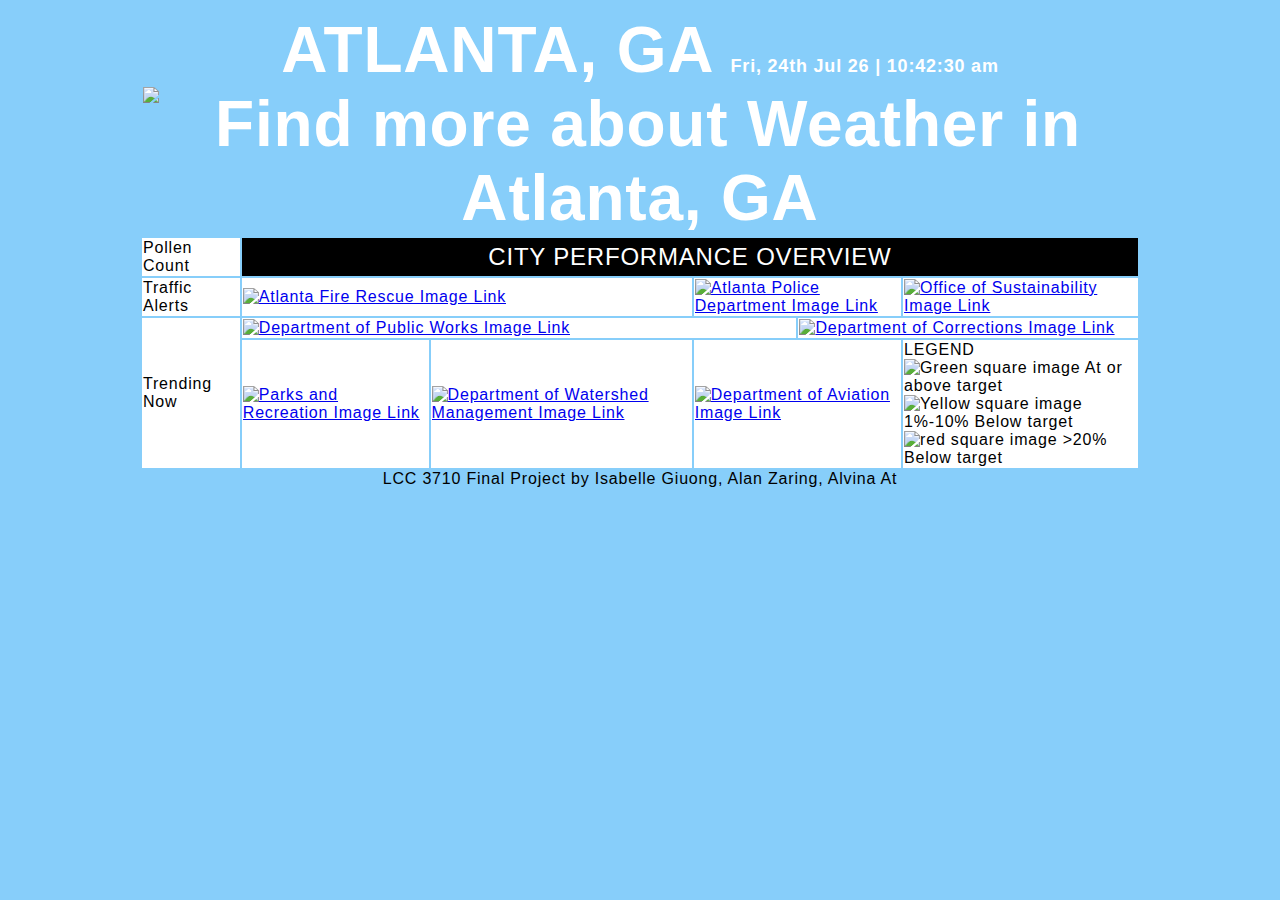
==== index.html @ 79911b80 "added footer" ====
<!DOCTYPE html>
<html>
<title>Atlanta Dashboard</title>
<head>
	<link href="indexStyle.css" rel = "stylesheet" type = "text/css" media = "screen">
	<meta author = "Isabelle Giuong">
	<meta name="description" content="Atlanta Dashboard by Team A Squared">
</head>

<body background>

<div class = "wrapper">
<table border = "0">
 <tr> <!-- row 0 -->
 	<th colspan = "8" class = "header">
		ATLANTA, GA
		<!-- Clock Part 1 - Put Anywhere Before Part 2 -->

		<script language="JavaScript">
		// Anytime Anywhere Web Page Clock Generator
		// Clock Script Generated at
		// http://www.rainbow.arch.scriptmania.com/tools/clock

		function timeSource(){
		   x=new Date(timeNow().getUTCFullYear(),timeNow().getUTCMonth(),timeNow().getUTCDate(),timeNow().getUTCHours(),timeNow().getUTCMinutes(),timeNow().getUTCSeconds());
		   x.setTime(x.getTime()+daylightSaving()-18000000);
		   return x;
		}
		function timeNow(){
		   return new Date();
		}
		function daylightSaving(){
		   return ((timeNow().getTime()>findDay(0,2,3,2).getTime())&&(timeNow().getTime()<findDay(0,10,3,1).getTime()))?3600000:0;
		}
		function findDay(d,m,h,p){
		   var week=(p<0)?7*(p+1):7*(p-1),nm=(p<0)?m+1:m,x=new Date(timeNow().getUTCFullYear(),nm,1,h,0,0),dOff=0;
		   if(p<0){
		      x.setTime(x.getTime()-86400000);
		   }
		   if(x.getDay()!=d){
		      dOff=(x.getDay()<d)?(d-x.getDay()):0-(x.getDay()-d);
		      if(p<0&&dOff>0){
		         week-=7;
		      }
		      if(p>0&&dOff<0){
		         week+=7;
		      }
		      x.setTime(x.getTime()+((dOff+week)*86400000));
		   }
		   return x;
		}
		function leadingZero(x){
		   return (x>9)?x:'0'+x;
		}
		function twelveHour(x){
		   if(x==0){
		      x=12;
		   }
		   return (x>12)?x-=12:x;
		}
		function dateEnding(x){
		   if(x==1||x==21||x==31){
		      return 'st';
		   }
		   if(x==2||x==22){
		      return 'nd';
		   }
		   if(x==3||x==23){
		      return 'rd';
		   }
		   return 'th';
		}
		function fixYear2(x){
		   x=(x<500)?x+1900:x;
		   return String(x).substring(2,4)
		}
		function displayTime(){
		   if(fr==0){
		      fr=1;
		      document.write('<font size=4 face=Arial><b><span id="tP">'+eval(outputTime)+'</span></b></font>');
		   }
		   document.getElementById('tP').innerHTML=eval(outputTime);
		   setTimeout('displayTime()',1000);
		}
		function amPMsymbol(x){
		   return (x>11)?'pm':'am';
		}
		var dayNames=new Array('Sun','Mon','Tue','Wed','Thu','Fri','Sat');
		var monthNames=new Array('Jan','Feb','Mar','Apr','May','Jun','Jul','Aug','Sep','Oct','Nov','Dec');
		var fr=0;
		var outputTime="dayNames[timeSource().getDay()]+','+' '+timeSource().getDate()+dateEnding(timeSource().getDate())+' '+monthNames[timeSource().getMonth()]+' '+fixYear2(timeSource().getYear())+' '+ '|' +' '+leadingZero(twelveHour(timeSource().getHours()))+':'+leadingZero(timeSource().getMinutes())+':'+leadingZero(timeSource().getSeconds())+' '+amPMsymbol(timeSource().getHours())";
		</script>

		<!-- Clock Part 1 - Ends Here  -->


		<!-- Clock Part 2 - This Starts/Displays Your Clock -->

		<script language="JavaScript">displayTime();</script>

		<!-- Clock Part 2 - Ends Here -->


		<!-- Weather widget!! -->
		<span><img src="http://weathersticker.wunderground.com/weathersticker/cgi-bin/banner/ban/wxBanner?bannertype=wu_clean2day_cond&airportcode=KPDK&ForcedCity=Atlanta&ForcedState=GA&zip=30332&language=EN" alt="Find more about Weather in Atlanta, GA" width="180" /></a></span>

		<!-- Weather widget end -->
	<!-- </div> -->
	</th>
	</tr>

	<tr> <!-- row 1  -->
		<td colspan="2">
			Pollen Count
		</td>
		<td colspan = "6" id = "title">
			City performance Overview
		</td>
	</tr> <!-- row 1  -->

	<tr> <!-- row 2  -->
		<td colspan = "2">
		<!-- <div id= "traffic">
			<h4> -->
				Traffic Alerts
			<!-- </h4>
		</div> -->
		</td>
		<td colspan = "3">
			<!-- <div id = "fire"> -->
			<a href="fire.html"><!-- comment --><img class="icon" src="images/landing page data/fire.svg" alt="Atlanta Fire Rescue Image Link" title="Atlanta Fire Rescue"/></a>
		</td>
		<td colspan = "2">
			<div id = "police"><a href="police.html"><!-- comment --><img class ="icon" src="images/landing page data/police.svg" alt="Atlanta Police Department Image Link" title="Atlanta Police Department"/></a></div>
		</td>
		<td colspan = "1">
			<a href="sustainability.html"><!-- comment --><img class="icon" src="images/landing page data/sustainability.svg" alt="Office of Sustainability Image Link" title="Office of Sustainability"/></a>
		</td>
	</tr> <!-- row 2  -->

	<tr> <!-- row 3  -->
		<td colspan = "2" rowspan = "2">
			Trending Now
		</td>

		<td colspan = "4">
			<a href="public works.html"><!-- comment --><img class="icon" src="images/landing page data/public works.svg" alt="Department of Public Works Image Link" title="Department of Public Works"/></a>
		</td>
		<td colspan = "2">
			<a href="corrections.html"><!-- comment --><img class="icon" src="images/landing page data/corrections.svg" alt="Department of Corrections Image Link" title="Department of Corrections"/></a>
		</td>
	</tr> <!-- row 3  -->

	<tr> <!-- row 4  -->
		<td colspan = "2">
			<a href="parksandrec.html"><!-- comment --><img class="icon" src="images/landing page data/parks and rec.svg" alt="Parks and Recreation Image Link" title="Parks and Recreation"/></a>
		</td>
		<td >
			<a href="watershed.html"><!-- comment --><img class="icon" src="images/landing page data/watershed.svg" alt="Department of Watershed Management Image Link" title="Department of Watershed Management"/></a>
		</td>
		<td colspan = "2">
			<a href="aviation.html"><!-- comment --><img class="icon" src="images/landing page data/aviation.svg" alt="Department of Aviation Image Link" title="Department of Aviation"/></a>
		</td>
		<td>LEGEND
					<div>
				<img class ="legendColor" src="images/legend/green.svg" alt="Green square image" title="Green Square"/> At or above target
				</div>

				<div><img class ="legendColor" src="images/legend/yellow.svg" alt="Yellow square image" title="Yellow Square"/> 1%-10% Below target</div>
				<div><img class ="legendColor" src="images/legend/red.svg" alt="red square image" title="red Square"/> >20% Below target
				</div>
		</td>
	</tr> <!-- row 4  -->
<!-- 	<tr>
		<td colspan = "8" id = "footer">
			Isabelle Giuong, Alan Zaring, Alvina At
		</td>
	</tr> -->
</table>
<div id = "footer">
	LCC 3710 Final Project by Isabelle Giuong, Alan Zaring, Alvina At
</div>
</div><!--  close wrapper -->
</body>
</html>
---- indexStyle.css ----
.header{
	font-size: 4em;
	text-align: center;
	color: white;
}

h4{
	margin-bottom: 0px; 
	margin-top: 0px;
	text-align: center;
}

td{
	background-color: white;
}
#footer{
	text-align: center;
}
body, html{
	margin:0;
	padding:0;
	font-family: Arial, Verdana, sans-serif;
	background-color: LightSkyBlue;
	letter-spacing: 0.05em;
	}
.wrapper{
	margin: 10px auto;
	width: 1000px;
}

#title {
	background-color: black;
	text-transform: uppercase;
	font-size: 1.5em;
	color: white;
	text-align: center;
	}

 .legendColor{
	width:15px;
	}
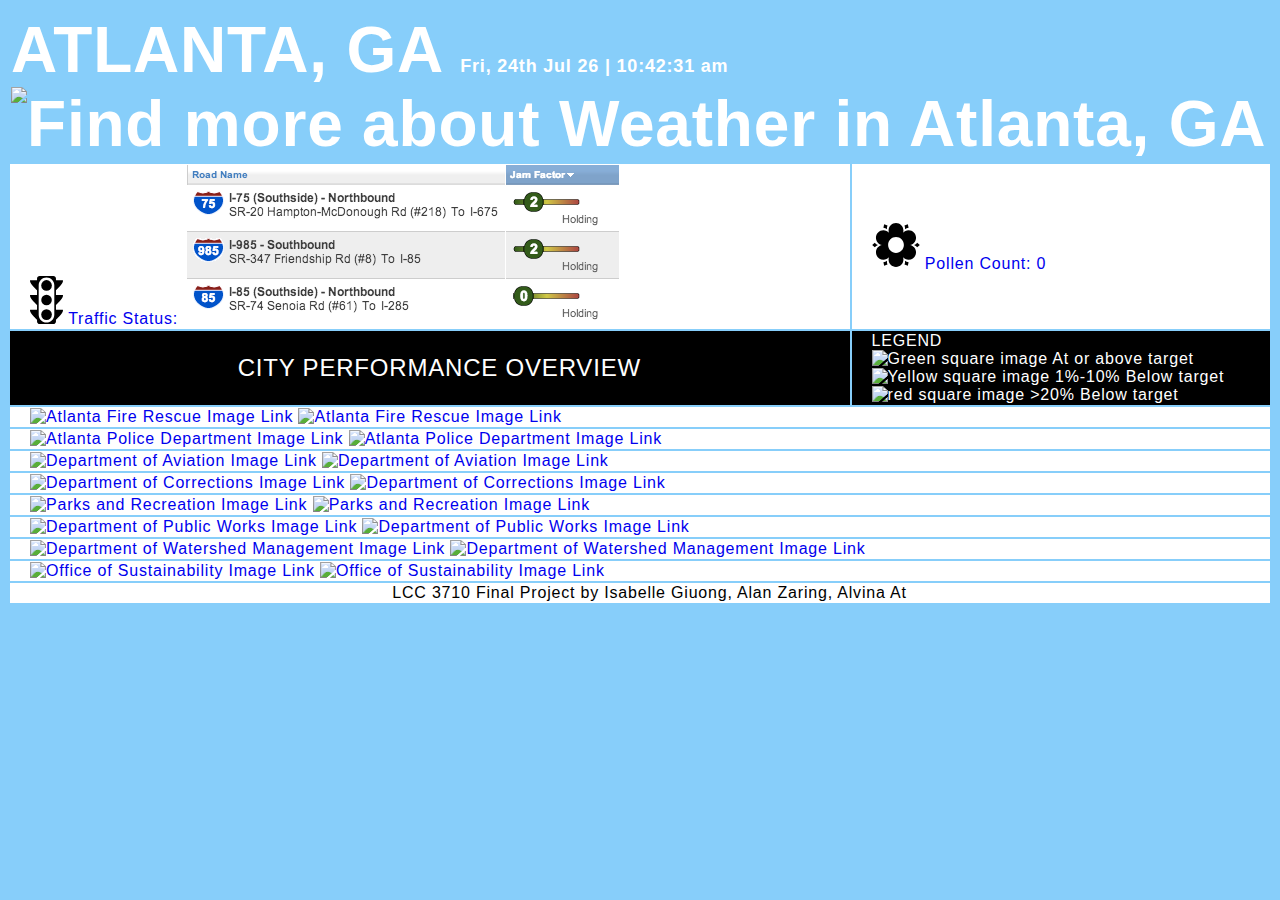
==== commit cbe76a62: "redid the layout on landing page to what we discussed in class" ====
--- a/index.html
+++ b/index.html
@@ -12,7 +12,7 @@
 <div class = "wrapper">
 <table border = "0">
  <tr> <!-- row 0 -->
- 	<th colspan = "8" class = "header">
+ 	<th colspan = "3" class = "header">
 		ATLANTA, GA
 		<!-- Clock Part 1 - Put Anywhere Before Part 2 -->
 
@@ -110,58 +110,24 @@
 	</tr>
 
 	<tr> <!-- row 1  -->
-		<td colspan="2">
-			Pollen Count
+		<td colspan = "1">
+			<img class = "logo" src="images/icons/traffic.svg" alt="Traffic Logo" title="Traffic Logo">
+			<a href= "http://shar.es/Deey8">Traffic Status:</a>
+			<img src="images/traffic.png" alt="Traffic image" title="List of Traffic Statuses">
+
 		</td>
-		<td colspan = "6" id = "title">
-			City performance Overview
+		<td colspan="1">
+			<div><img class ="logo" src="images/icons/pollen.svg" alt="Pollen Logo" title="Pollen Logo">
+			<a href="http://www.atlantaallergy.com/pollencount.aspx">Pollen Count: 0</a>
+			</div>
 		</td>
 	</tr> <!-- row 1  -->
 
 	<tr> <!-- row 2  -->
-		<td colspan = "2">
-		<!-- <div id= "traffic">
-			<h4> -->
-				Traffic Alerts
-			<!-- </h4>
-		</div> -->
+		<td colspan = "1" id = "title" class ="invert">
+			City performance Overview
 		</td>
-		<td colspan = "3">
-			<!-- <div id = "fire"> -->
-			<a href="fire.html"><!-- comment --><img class="icon" src="images/landing page data/fire.svg" alt="Atlanta Fire Rescue Image Link" title="Atlanta Fire Rescue"/></a>
-		</td>
-		<td colspan = "2">
-			<div id = "police"><a href="police.html"><!-- comment --><img class ="icon" src="images/landing page data/police.svg" alt="Atlanta Police Department Image Link" title="Atlanta Police Department"/></a></div>
-		</td>
-		<td colspan = "1">
-			<a href="sustainability.html"><!-- comment --><img class="icon" src="images/landing page data/sustainability.svg" alt="Office of Sustainability Image Link" title="Office of Sustainability"/></a>
-		</td>
-	</tr> <!-- row 2  -->
-
-	<tr> <!-- row 3  -->
-		<td colspan = "2" rowspan = "2">
-			Trending Now
-		</td>
-
-		<td colspan = "4">
-			<a href="public works.html"><!-- comment --><img class="icon" src="images/landing page data/public works.svg" alt="Department of Public Works Image Link" title="Department of Public Works"/></a>
-		</td>
-		<td colspan = "2">
-			<a href="corrections.html"><!-- comment --><img class="icon" src="images/landing page data/corrections.svg" alt="Department of Corrections Image Link" title="Department of Corrections"/></a>
-		</td>
-	</tr> <!-- row 3  -->
-
-	<tr> <!-- row 4  -->
-		<td colspan = "2">
-			<a href="parksandrec.html"><!-- comment --><img class="icon" src="images/landing page data/parks and rec.svg" alt="Parks and Recreation Image Link" title="Parks and Recreation"/></a>
-		</td>
-		<td >
-			<a href="watershed.html"><!-- comment --><img class="icon" src="images/landing page data/watershed.svg" alt="Department of Watershed Management Image Link" title="Department of Watershed Management"/></a>
-		</td>
-		<td colspan = "2">
-			<a href="aviation.html"><!-- comment --><img class="icon" src="images/landing page data/aviation.svg" alt="Department of Aviation Image Link" title="Department of Aviation"/></a>
-		</td>
-		<td>LEGEND
+		<td colspan = "1" class ="invert">LEGEND
 					<div>
 				<img class ="legendColor" src="images/legend/green.svg" alt="Green square image" title="Green Square"/> At or above target
 				</div>
@@ -170,16 +136,62 @@
 				<div><img class ="legendColor" src="images/legend/red.svg" alt="red square image" title="red Square"/> >20% Below target
 				</div>
 		</td>
-	</tr> <!-- row 4  -->
-<!-- 	<tr>
-		<td colspan = "8" id = "footer">
-			Isabelle Giuong, Alan Zaring, Alvina At
+	</tr>
+	<tr>
+		<td colspan = "2">
+			<a href="fire.html"><!-- comment --><img class="icon" src="images/icons/fire.svg" alt="Atlanta Fire Rescue Image Link" title="Atlanta Fire Rescue"/></a>
+			<!-- <div id = "fire"> -->
+			<a href="fire.html"><!-- comment --><img class="icon" src="images/landing page data/fire.svg" alt="Atlanta Fire Rescue Image Link" title="Atlanta Fire Rescue"/></a>
 		</td>
-	</tr> -->
+	</tr>
+	<tr>
+		<td colspan = "2">
+			<a href="police.html"><!-- comment --><img class ="icon" src="images/icons/police.svg" alt="Atlanta Police Department Image Link" title="Atlanta Police Department"/></a>
+			<a href="police.html"><!-- comment --><img class ="icon" src="images/landing page data/police.svg" alt="Atlanta Police Department Image Link" title="Atlanta Police Department"/></a>
+		</td>
+	</tr>
+	<tr>	
+		<td colspan = "2">
+			<a href="aviation.html"><!-- comment --><img class="icon" src="images/icons/aviation.svg" alt="Department of Aviation Image Link" title="Department of Aviation"/></a>
+			<a href="aviation.html"><!-- comment --><img class="icon" src="images/landing page data/aviation.svg" alt="Department of Aviation Image Link" title="Department of Aviation"/></a>
+		</td>
+	</tr>
+ <!-- row 2  -->
+	<tr>	<td colspan = "2">
+		<a href="corrections.html"><!-- comment --><img class="icon" src="images/icons/corrections.svg" alt="Department of Corrections Image Link" title="Department of Corrections"/></a>
+			<a href="corrections.html"><!-- comment --><img class="icon" src="images/landing page data/corrections.svg" alt="Department of Corrections Image Link" title="Department of Corrections"/></a>
+		</td>
+	</tr>
+	<tr>
+		<td colspan = "2">
+		<a href="parksandrec.html"><!-- comment --><img class="icon" src="images/icons/parks and rec.svg" alt="Parks and Recreation Image Link" title="Parks and Recreation"/></a>
+			<a href="parksandrec.html"><!-- comment --><img class="icon" src="images/landing page data/parks and rec.svg" alt="Parks and Recreation Image Link" title="Parks and Recreation"/></a>
+		</td>
+	</tr>
+	<tr>
+		<td colspan = "2">
+			<a href="public works.html"><!-- comment --><img class="icon" src="images/icons/public works.svg" alt="Department of Public Works Image Link" title="Department of Public Works"/></a>
+			<a href="public works.html"><!-- comment --><img class="icon" src="images/landing page data/public works.svg" alt="Department of Public Works Image Link" title="Department of Public Works"/></a>
+		</td>
+	</tr>
+	<tr>		<td colspan = "2">
+		<a href="watershed"><!-- comment --><img class="icon" src="images/icons/watershed.svg" alt="Department of Watershed Management Image Link" title="Department of Watershed Management"/></a>
+			<a href="watershed.html"><!-- comment --><img class="icon" src="images/landing page data/watershed.svg" alt="Department of Watershed Management Image Link" title="Department of Watershed Management"/></a>
+		</td>
+	</tr>
+		<tr>
+		<td colspan = "2">
+			<a href="sustainability.html"><!-- comment --><img class="icon" src="images/icons/sustainability.svg" alt="Office of Sustainability Image Link" title="Office of Sustainability"/></a>
+			<a href="sustainability.html"><!-- comment --><img class="icon" src="images/landing page data/sustainability.svg" alt="Office of Sustainability Image Link" title="Office of Sustainability"/></a>
+		</td>
+	</tr>
+	<tr><td colspan ="2">
+		<div id = "footer">
+	LCC 3710 Final Project by Isabelle Giuong, Alan Zaring, Alvina At
+		</div>
+	</td></tr>
+
 </table>
-<div id = "footer">
-	LCC 3710 Final Project by Isabelle Giuong, Alan Zaring, Alvina At
-</div>
 </div><!--  close wrapper -->
 </body>
 </html>
--- a/indexStyle.css
+++ b/indexStyle.css
@@ -1,9 +1,13 @@
 .header{
 	font-size: 4em;
-	text-align: center;
+	text-align: left;
 	color: white;
 }
 
+.invert{
+	background-color: black;
+	color: white;
+}
 h4{
 	margin-bottom: 0px; 
 	margin-top: 0px;
@@ -12,27 +16,39 @@
 
 td{
 	background-color: white;
+	padding-left: 20px;
 }
 #footer{
 	text-align: center;
 }
 body, html{
-	margin:0;
+	/*margin:0;*/
 	padding:0;
 	font-family: Arial, Verdana, sans-serif;
 	background-color: LightSkyBlue;
 	letter-spacing: 0.05em;
 	}
 .wrapper{
-	margin: 10px auto;
-	width: 1000px;
+	margin-top: 10px;
+	margin-left: auto;
+	margin-right: auto;
+	/*width: 100px;*/
+}
+.logo{
+	height: 3em;
+}
+a:link{
+
+text-decoration:none;
 }
 
+/*.icon { 
+ 	width: 3em;
+ 	height: 3em;
+ }*/
 #title {
-	background-color: black;
 	text-transform: uppercase;
 	font-size: 1.5em;
-	color: white;
 	text-align: center;
 	}
 
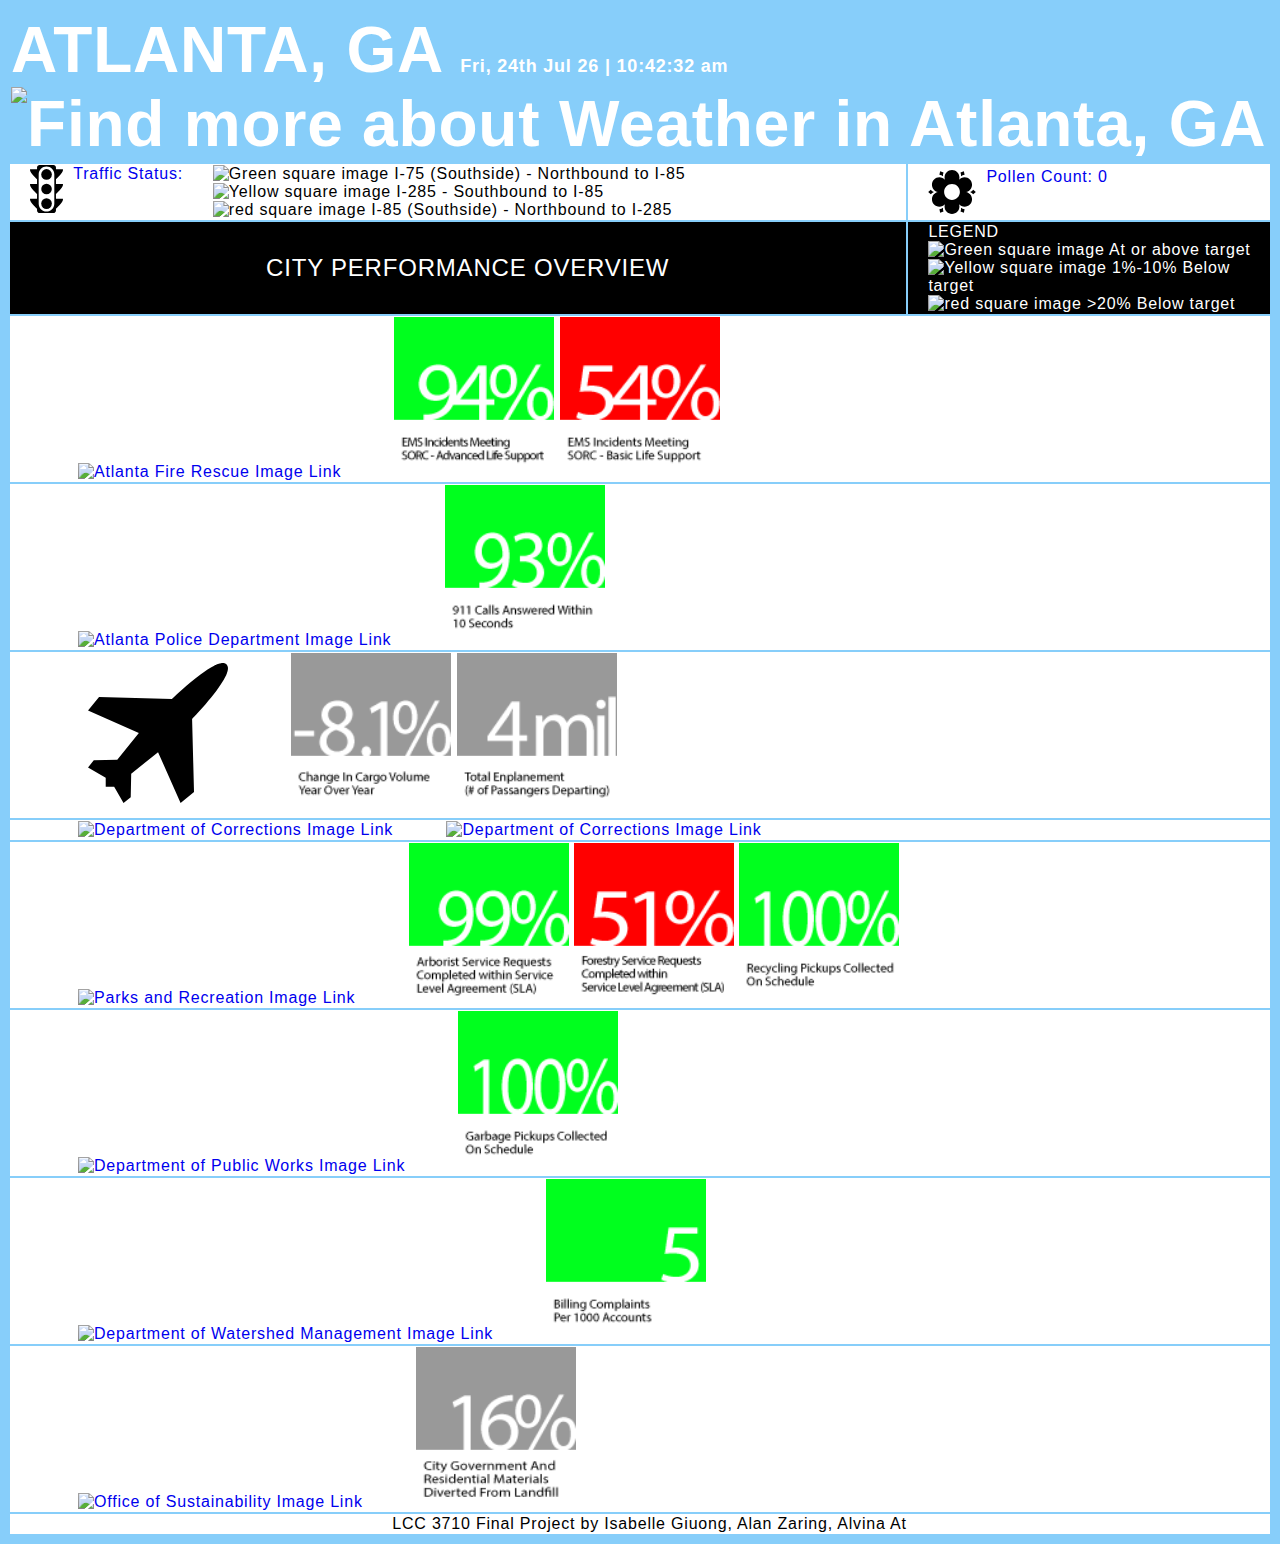
==== commit ce219997: "Update index.html" ====
--- a/index.html
+++ b/index.html
@@ -113,7 +113,15 @@
 		<td colspan = "1">
 			<img class = "logo" src="images/icons/traffic.svg" alt="Traffic Logo" title="Traffic Logo">
 			<a href= "http://shar.es/Deey8">Traffic Status:</a>
-			<img src="images/traffic.png" alt="Traffic image" title="List of Traffic Statuses">
+				<div id = "righty"><div>
+				<img class ="legendColor" src="images/legend/green.svg" alt="Green square image" title="Green Square"/> I-75 (Southside) - Northbound to I-85
+				</div>
+
+				<div><img class ="legendColor" src="images/legend/yellow.svg" alt="Yellow square image" title="Yellow Square"/> I-285 - Southbound to I-85
+				</div>
+				<div><img class ="legendColor" src="images/legend/red.svg" alt="red square image" title="red Square"/> I-85 (Southside) - Northbound to I-285
+				</div>
+				<div>
 
 		</td>
 		<td colspan="1">
@@ -141,48 +149,53 @@
 		<td colspan = "2">
 			<a href="fire.html"><!-- comment --><img class="icon" src="images/icons/fire.svg" alt="Atlanta Fire Rescue Image Link" title="Atlanta Fire Rescue"/></a>
 			<!-- <div id = "fire"> -->
-			<a href="fire.html"><!-- comment --><img class="icon" src="images/landing page data/fire.svg" alt="Atlanta Fire Rescue Image Link" title="Atlanta Fire Rescue"/></a>
+			<a href="fire.html"><!-- comment --><img class="data" src="images/landing page data/fire1.png" alt="Atlanta Fire Rescue Image Link" title="Atlanta Fire Rescue"/></a>
+			<a href="fire.html"><!-- comment --><img class="data" src="images/landing page data/fire2.png" alt="Atlanta Fire Rescue Image Link" title="Atlanta Fire Rescue"/></a>
 		</td>
 	</tr>
 	<tr>
 		<td colspan = "2">
 			<a href="police.html"><!-- comment --><img class ="icon" src="images/icons/police.svg" alt="Atlanta Police Department Image Link" title="Atlanta Police Department"/></a>
-			<a href="police.html"><!-- comment --><img class ="icon" src="images/landing page data/police.svg" alt="Atlanta Police Department Image Link" title="Atlanta Police Department"/></a>
+			<a href="police.html"><!-- comment --><img class ="data" src="images/landing page data/police1.png" alt="Atlanta Police Department Image Link" title="Atlanta Police Department"/></a>
+	
 		</td>
 	</tr>
 	<tr>	
 		<td colspan = "2">
 			<a href="aviation.html"><!-- comment --><img class="icon" src="images/icons/aviation.svg" alt="Department of Aviation Image Link" title="Department of Aviation"/></a>
-			<a href="aviation.html"><!-- comment --><img class="icon" src="images/landing page data/aviation.svg" alt="Department of Aviation Image Link" title="Department of Aviation"/></a>
+			<a href="aviation.html"><!-- comment --><img class="data" src="images/landing page data/aviation1.png" alt="Department of Aviation Image Link" title="Department of Aviation"/></a>
+			<a href="aviation.html"><!-- comment --><img class="data" src="images/landing page data/aviation2.png" alt="Department of Aviation Image Link" title="Department of Aviation"/></a>
 		</td>
 	</tr>
  <!-- row 2  -->
 	<tr>	<td colspan = "2">
 		<a href="corrections.html"><!-- comment --><img class="icon" src="images/icons/corrections.svg" alt="Department of Corrections Image Link" title="Department of Corrections"/></a>
-			<a href="corrections.html"><!-- comment --><img class="icon" src="images/landing page data/corrections.svg" alt="Department of Corrections Image Link" title="Department of Corrections"/></a>
+			<a href="corrections.html"><!-- comment --><img class="data" src="images/landing page data/corrections.svg" alt="Department of Corrections Image Link" title="Department of Corrections"/></a>
 		</td>
 	</tr>
 	<tr>
 		<td colspan = "2">
 		<a href="parksandrec.html"><!-- comment --><img class="icon" src="images/icons/parks and rec.svg" alt="Parks and Recreation Image Link" title="Parks and Recreation"/></a>
-			<a href="parksandrec.html"><!-- comment --><img class="icon" src="images/landing page data/parks and rec.svg" alt="Parks and Recreation Image Link" title="Parks and Recreation"/></a>
+			<a href="parksandrec.html"><!-- comment --><img class="data" src="images/landing page data/parks1.png" alt="Parks and Recreation Image Link" title="Parks and Recreation"/></a>
+			<a href="parksandrec.html"><!-- comment --><img class="data" src="images/landing page data/parks2.png" alt="Parks and Recreation Image Link" title="Parks and Recreation"/></a>
+			<a href="parksandrec.html"><!-- comment --><img class="data" src="images/landing page data/parks3.png" alt="Parks and Recreation Image Link" title="Parks and Recreation"/></a>
 		</td>
 	</tr>
 	<tr>
 		<td colspan = "2">
 			<a href="public works.html"><!-- comment --><img class="icon" src="images/icons/public works.svg" alt="Department of Public Works Image Link" title="Department of Public Works"/></a>
-			<a href="public works.html"><!-- comment --><img class="icon" src="images/landing page data/public works.svg" alt="Department of Public Works Image Link" title="Department of Public Works"/></a>
+			<a href="public works.html"><!-- comment --><img class="data" src="images/landing page data/public2.png" alt="Department of Public Works Image Link" title="Department of Public Works"/></a>
 		</td>
 	</tr>
 	<tr>		<td colspan = "2">
 		<a href="watershed"><!-- comment --><img class="icon" src="images/icons/watershed.svg" alt="Department of Watershed Management Image Link" title="Department of Watershed Management"/></a>
-			<a href="watershed.html"><!-- comment --><img class="icon" src="images/landing page data/watershed.svg" alt="Department of Watershed Management Image Link" title="Department of Watershed Management"/></a>
+			<a href="watershed.html"><!-- comment --><img class="data" src="images/landing page data/watershed.png" alt="Department of Watershed Management Image Link" title="Department of Watershed Management"/></a>
 		</td>
 	</tr>
 		<tr>
 		<td colspan = "2">
 			<a href="sustainability.html"><!-- comment --><img class="icon" src="images/icons/sustainability.svg" alt="Office of Sustainability Image Link" title="Office of Sustainability"/></a>
-			<a href="sustainability.html"><!-- comment --><img class="icon" src="images/landing page data/sustainability.svg" alt="Office of Sustainability Image Link" title="Office of Sustainability"/></a>
+			<a href="sustainability.html"><!-- comment --><img class="data" src="images/landing page data/sustainability.png" alt="Office of Sustainability Image Link" title="Office of Sustainability"/></a>
 		</td>
 	</tr>
 	<tr><td colspan ="2">
--- a/indexStyle.css
+++ b/indexStyle.css
@@ -21,6 +21,11 @@
 #footer{
 	text-align: center;
 }
+#righty{
+	float: right;
+	margin-right: 220px;
+}
+
 body, html{
 	/*margin:0;*/
 	padding:0;
@@ -33,19 +38,25 @@
 	margin-left: auto;
 	margin-right: auto;
 	/*width: 100px;*/
+	vertical-align: center;
 }
 .logo{
 	height: 3em;
+	margin-right: 10px;
+	float: left;
+}
+.data{
+	height: 10em;
 }
 a:link{
 
 text-decoration:none;
 }
 
-/*.icon { 
- 	width: 3em;
- 	height: 3em;
- }*/
+.icon { 
+ 	width: 10em;
+ 	height: 10em;
+ 	margin: 0 3em; }
 #title {
 	text-transform: uppercase;
 	font-size: 1.5em;
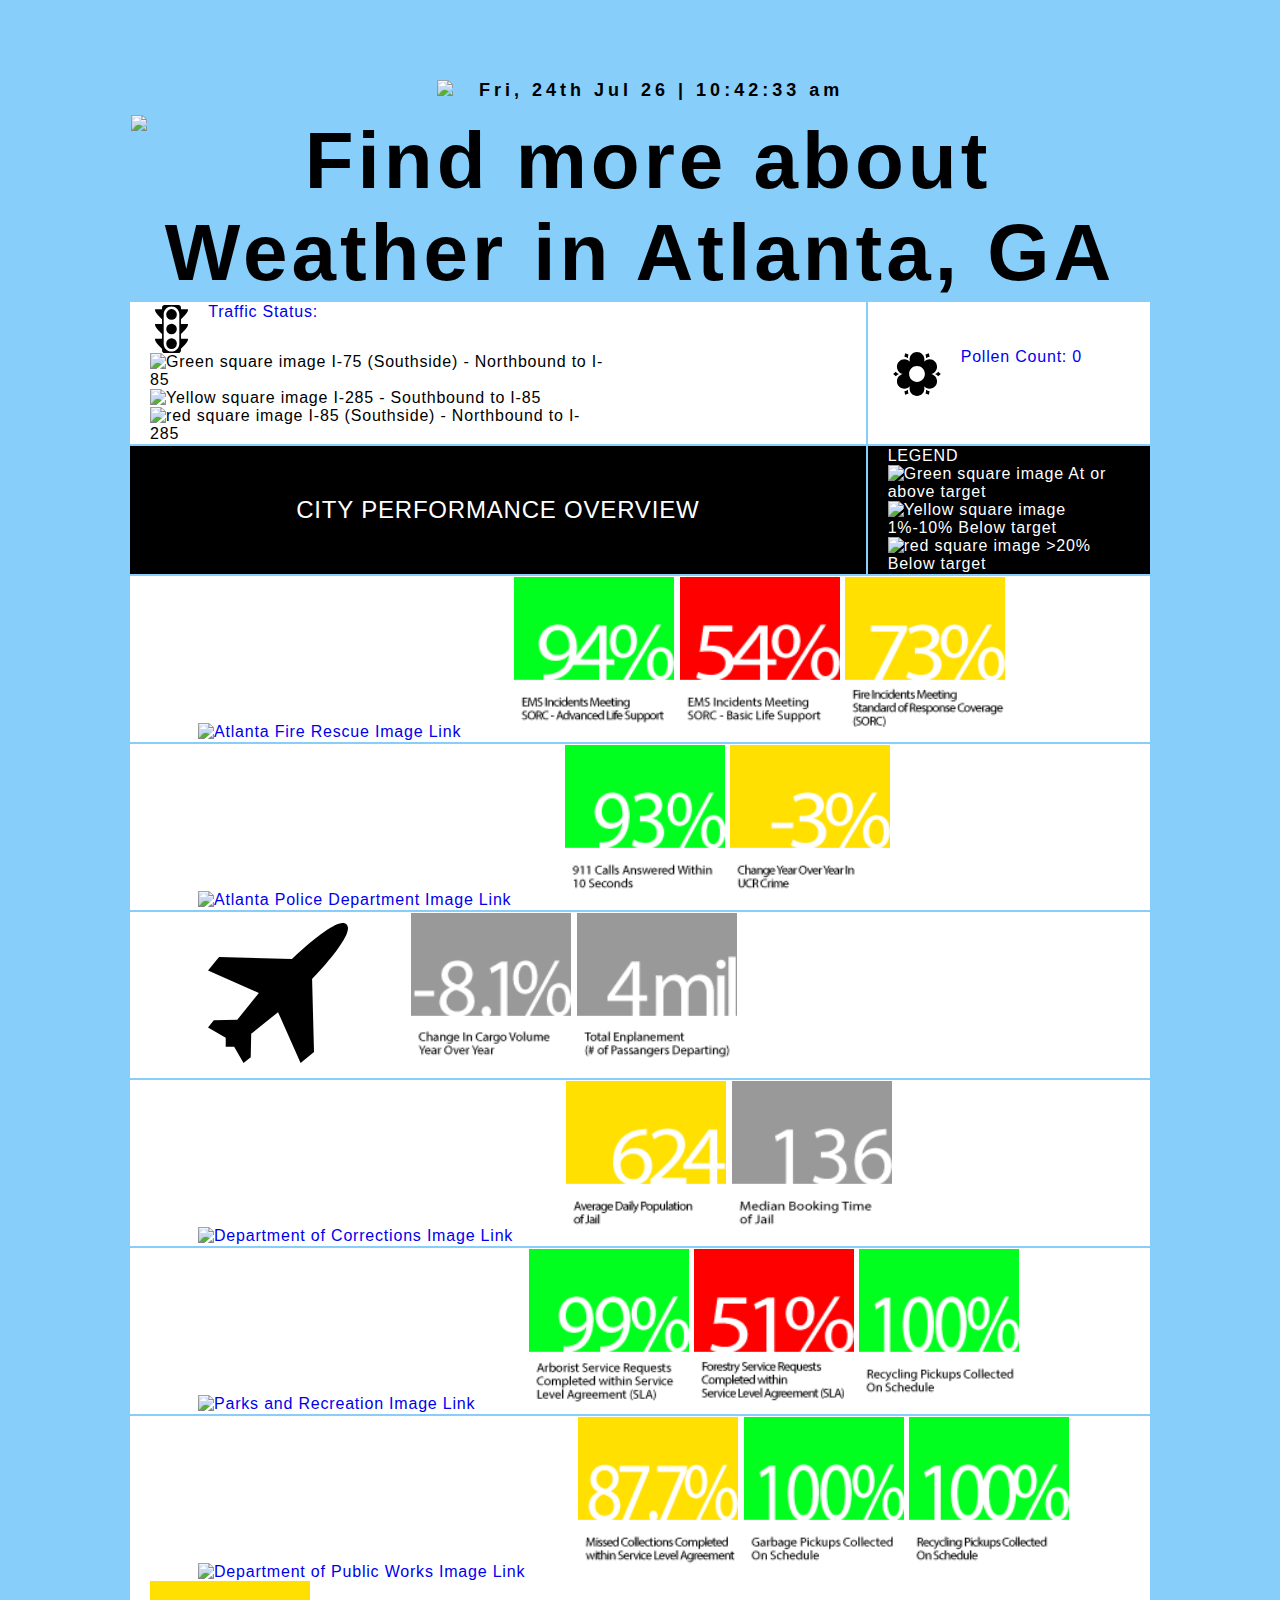
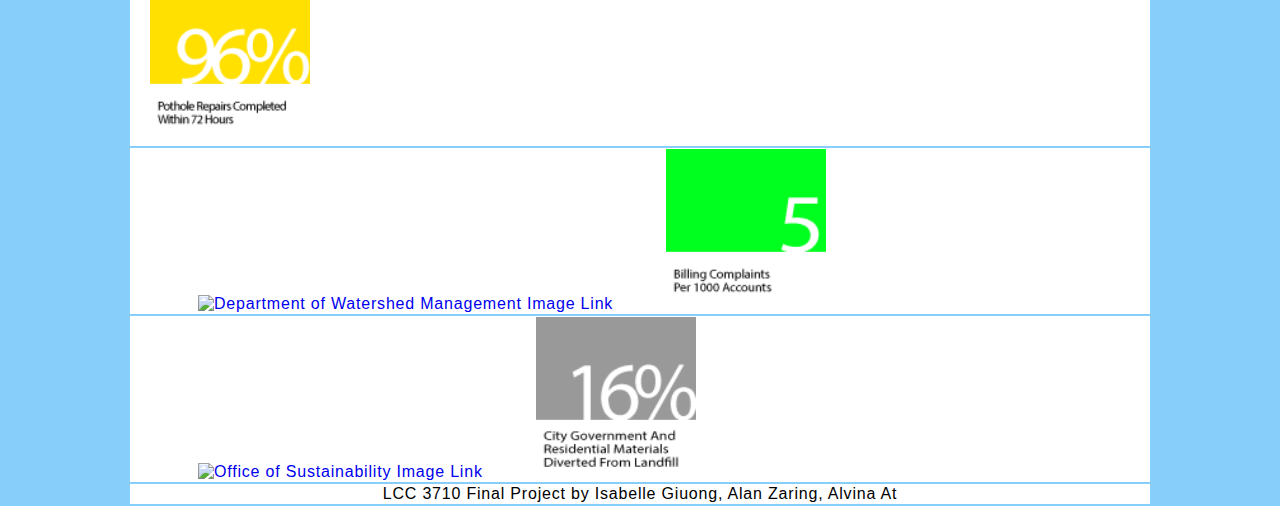
==== commit 57d75d99: "all the data added" ====
--- a/index.html
+++ b/index.html
@@ -7,15 +7,15 @@
 	<meta name="description" content="Atlanta Dashboard by Team A Squared">
 </head>
 
-<body background>
+<body>
 
 <div class = "wrapper">
 <table border = "0">
  <tr> <!-- row 0 -->
  	<th colspan = "3" class = "header">
-		ATLANTA, GA
+		<!-- ATLANTA, GA -->
+		<img src="images/background/atlanta.png" id = "city">
 		<!-- Clock Part 1 - Put Anywhere Before Part 2 -->
-
 		<script language="JavaScript">
 		// Anytime Anywhere Web Page Clock Generator
 		// Clock Script Generated at
@@ -132,8 +132,9 @@
 	</tr> <!-- row 1  -->
 
 	<tr> <!-- row 2  -->
-		<td colspan = "1" id = "title" class ="invert">
+		<td colspan = "1" id = "title" class = "invert">
 			City performance Overview
+		<!-- 	<div<img src="images/background/skyline.png" id = "city"></div> -->
 		</td>
 		<td colspan = "1" class ="invert">LEGEND
 					<div>
@@ -151,12 +152,14 @@
 			<!-- <div id = "fire"> -->
 			<a href="fire.html"><!-- comment --><img class="data" src="images/landing page data/fire1.png" alt="Atlanta Fire Rescue Image Link" title="Atlanta Fire Rescue"/></a>
 			<a href="fire.html"><!-- comment --><img class="data" src="images/landing page data/fire2.png" alt="Atlanta Fire Rescue Image Link" title="Atlanta Fire Rescue"/></a>
+			<a href="fire.html"><!-- comment --><img class="data" src="images/landing page data/fire3.png" alt="Atlanta Fire Rescue Image Link" title="Atlanta Fire Rescue"/></a>
 		</td>
 	</tr>
 	<tr>
 		<td colspan = "2">
 			<a href="police.html"><!-- comment --><img class ="icon" src="images/icons/police.svg" alt="Atlanta Police Department Image Link" title="Atlanta Police Department"/></a>
 			<a href="police.html"><!-- comment --><img class ="data" src="images/landing page data/police1.png" alt="Atlanta Police Department Image Link" title="Atlanta Police Department"/></a>
+			<a href="police.html"><!-- comment --><img class ="data" src="images/landing page data/police2.png" alt="Atlanta Police Department Image Link" title="Atlanta Police Department"/></a>
 	
 		</td>
 	</tr>
@@ -164,13 +167,15 @@
 		<td colspan = "2">
 			<a href="aviation.html"><!-- comment --><img class="icon" src="images/icons/aviation.svg" alt="Department of Aviation Image Link" title="Department of Aviation"/></a>
 			<a href="aviation.html"><!-- comment --><img class="data" src="images/landing page data/aviation1.png" alt="Department of Aviation Image Link" title="Department of Aviation"/></a>
+
 			<a href="aviation.html"><!-- comment --><img class="data" src="images/landing page data/aviation2.png" alt="Department of Aviation Image Link" title="Department of Aviation"/></a>
 		</td>
 	</tr>
  <!-- row 2  -->
 	<tr>	<td colspan = "2">
 		<a href="corrections.html"><!-- comment --><img class="icon" src="images/icons/corrections.svg" alt="Department of Corrections Image Link" title="Department of Corrections"/></a>
-			<a href="corrections.html"><!-- comment --><img class="data" src="images/landing page data/corrections.svg" alt="Department of Corrections Image Link" title="Department of Corrections"/></a>
+			<a href="corrections.html"><!-- comment --><img class="data" src="images/landing page data/correction1.png" alt="Department of Corrections Image Link" title="Department of Corrections"/></a>
+			<a href="corrections.html"><!-- comment --><img class="data" src="images/landing page data/correction2.png" alt="Department of Corrections Image Link" title="Department of Corrections"/></a>
 		</td>
 	</tr>
 	<tr>
@@ -184,7 +189,10 @@
 	<tr>
 		<td colspan = "2">
 			<a href="public works.html"><!-- comment --><img class="icon" src="images/icons/public works.svg" alt="Department of Public Works Image Link" title="Department of Public Works"/></a>
+			<a href="public works.html"><!-- comment --><img class="data" src="images/landing page data/public1.png" alt="Department of Public Works Image Link" title="Department of Public Works"/></a>
 			<a href="public works.html"><!-- comment --><img class="data" src="images/landing page data/public2.png" alt="Department of Public Works Image Link" title="Department of Public Works"/></a>
+			<a href="public works.html"><!-- comment --><img class="data" src="images/landing page data/public3.png" alt="Department of Public Works Image Link" title="Department of Public Works"/></a>
+			<a href="public works.html"><!-- comment --><img class="data" src="images/landing page data/public4.png" alt="Department of Public Works Image Link" title="Department of Public Works"/></a>
 		</td>
 	</tr>
 	<tr>		<td colspan = "2">
--- a/indexStyle.css
+++ b/indexStyle.css
@@ -1,7 +1,9 @@
 .header{
-	font-size: 4em;
-	text-align: left;
-	color: white;
+	font-size: 5em;
+	text-align: center;
+	color: black;
+	letter-spacing: 0.05em;
+
 }
 
 .invert{
@@ -9,41 +11,55 @@
 	color: white;
 }
 h4{
-	margin-bottom: 0px; 
-	margin-top: 0px;
-	text-align: center;
+	/*margin-bottom: 0px; */
+	/*margin-top: 0px;*/
+	/*text-align: center;*/
 }
 
 td{
 	background-color: white;
 	padding-left: 20px;
+	padding-right: 20px;
 }
 #footer{
 	text-align: center;
 }
 #righty{
 	float: right;
-	margin-right: 220px;
+	margin-right: 240px;
 }
 
 body, html{
 	/*margin:0;*/
-	padding:0;
+	/*padding:0;*/
 	font-family: Arial, Verdana, sans-serif;
 	background-color: LightSkyBlue;
 	letter-spacing: 0.05em;
+	height:100%;
 	}
+body{
+	/*background-image: url("images/background/skyline.png");
+  background-position: bottom;
+ /*background-repeat: no-repeat;*/
+  /*background-attachment: fixed;*/
+
+}
 .wrapper{
-	margin-top: 10px;
+	margin-top: 20px;
 	margin-left: auto;
 	margin-right: auto;
-	/*width: 100px;*/
-	vertical-align: center;
+	margin-bottom: 20px;
+	width: 1024px;
+
+/*	display: block;*/
+	/*text-align: center;*/
 }
 .logo{
 	height: 3em;
-	margin-right: 10px;
+	margin-right: 20px;
+	margin-left: 5px;
 	float: left;
+	padding-top: 2px;
 }
 .data{
 	height: 10em;
@@ -61,8 +77,20 @@
 	text-transform: uppercase;
 	font-size: 1.5em;
 	text-align: center;
+
 	}
-
+#city{
+	width:400px;
+	/*height:auto;*/
+	/*float:left;*/
+/*	position:absolute;
+	bottom: 0;*/
+}
  .legendColor{
 	width:15px;
 	}
+
+table{
+	margin-bottom: 100px;
+}
+
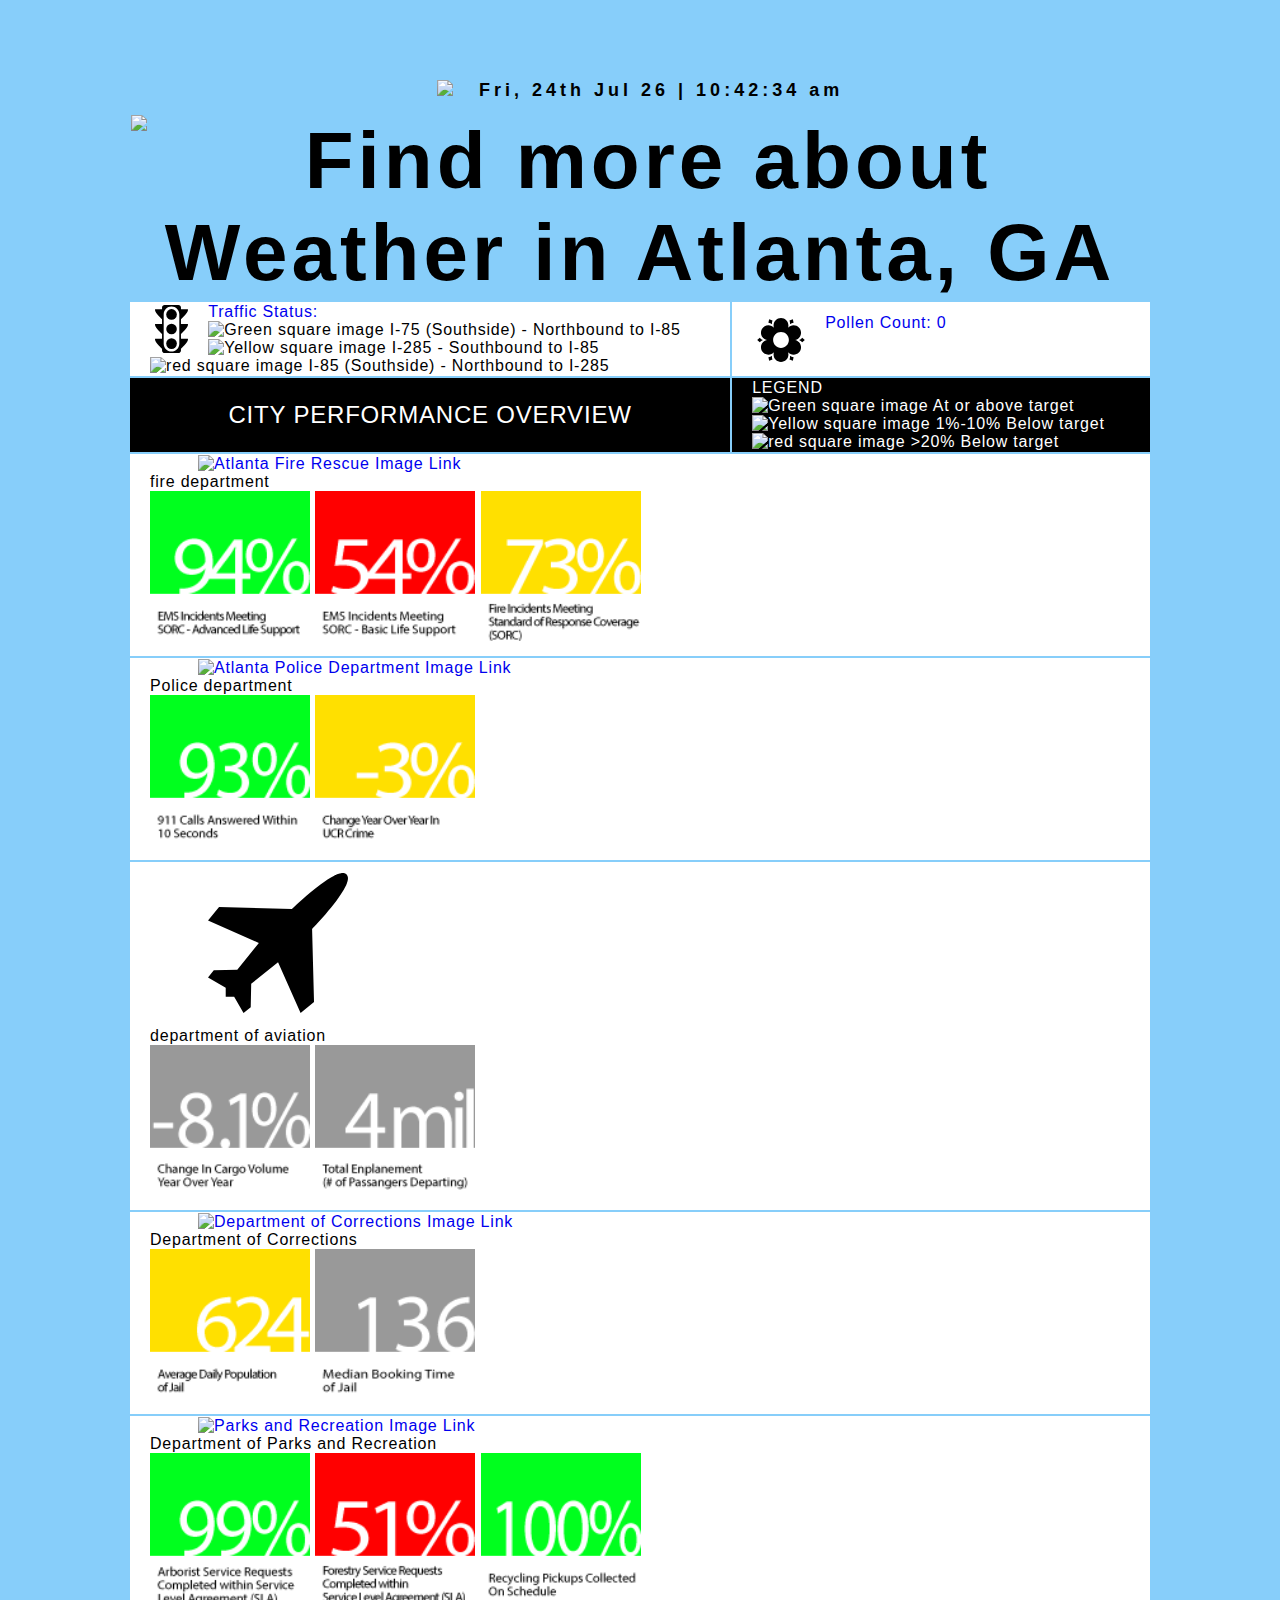
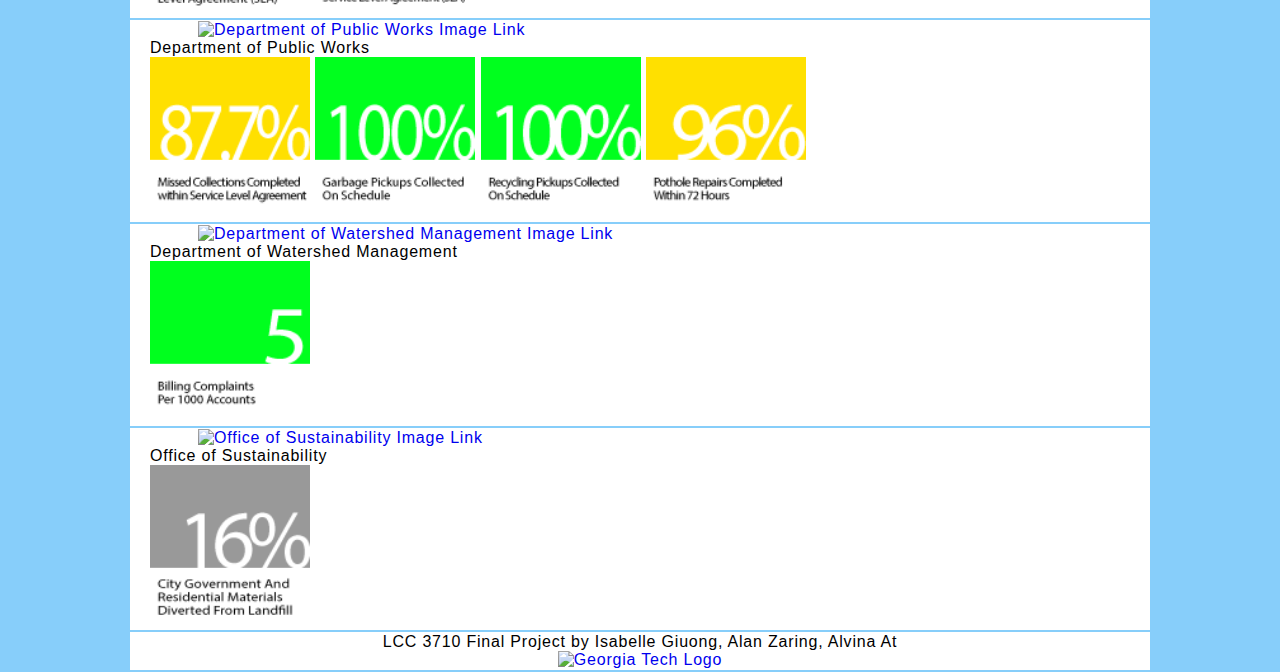
==== commit 03d9787b: "atlanta skyline is clickable and goes to home page" ====
--- a/index.html
+++ b/index.html
@@ -14,7 +14,7 @@
  <tr> <!-- row 0 -->
  	<th colspan = "3" class = "header">
 		<!-- ATLANTA, GA -->
-		<img src="images/background/atlanta.png" id = "city">
+		<a href="index.html"><img src="images/background/atlanta.png" id = "city"></a>
 		<!-- Clock Part 1 - Put Anywhere Before Part 2 -->
 		<script language="JavaScript">
 		// Anytime Anywhere Web Page Clock Generator
@@ -111,9 +111,9 @@
 
 	<tr> <!-- row 1  -->
 		<td colspan = "1">
-			<img class = "logo" src="images/icons/traffic.svg" alt="Traffic Logo" title="Traffic Logo">
+			<img class = "logo lefty" src="images/icons/traffic.svg" alt="Traffic Logo" title="Traffic Logo">
 			<a href= "http://shar.es/Deey8">Traffic Status:</a>
-				<div id = "righty"><div>
+				<div class = "righty"><div>
 				<img class ="legendColor" src="images/legend/green.svg" alt="Green square image" title="Green Square"/> I-75 (Southside) - Northbound to I-85
 				</div>
 
@@ -125,7 +125,7 @@
 
 		</td>
 		<td colspan="1">
-			<div><img class ="logo" src="images/icons/pollen.svg" alt="Pollen Logo" title="Pollen Logo">
+			<div><img class ="logo lefty" src="images/icons/pollen.svg" alt="Pollen Logo" title="Pollen Logo">
 			<a href="http://www.atlantaallergy.com/pollencount.aspx">Pollen Count: 0</a>
 			</div>
 		</td>
@@ -148,7 +148,7 @@
 	</tr>
 	<tr>
 		<td colspan = "2">
-			<a href="fire.html"><!-- comment --><img class="icon" src="images/icons/fire.svg" alt="Atlanta Fire Rescue Image Link" title="Atlanta Fire Rescue"/></a>
+			<div class = "lefty"> <a href="fire.html"><!-- comment --><img class="icon" src="images/icons/fire.svg" alt="Atlanta Fire Rescue Image Link" title="Atlanta Fire Rescue"/></a> </div> <div class = "dept">fire department</div>
 			<!-- <div id = "fire"> -->
 			<a href="fire.html"><!-- comment --><img class="data" src="images/landing page data/fire1.png" alt="Atlanta Fire Rescue Image Link" title="Atlanta Fire Rescue"/></a>
 			<a href="fire.html"><!-- comment --><img class="data" src="images/landing page data/fire2.png" alt="Atlanta Fire Rescue Image Link" title="Atlanta Fire Rescue"/></a>
@@ -157,7 +157,8 @@
 	</tr>
 	<tr>
 		<td colspan = "2">
-			<a href="police.html"><!-- comment --><img class ="icon" src="images/icons/police.svg" alt="Atlanta Police Department Image Link" title="Atlanta Police Department"/></a>
+			<div class = "lefty">
+			<a href="police.html"><!-- comment --><img class ="icon" src="images/icons/police.svg" alt="Atlanta Police Department Image Link" title="Atlanta Police Department"/></a></div><div class = "dept">Police department</div>
 			<a href="police.html"><!-- comment --><img class ="data" src="images/landing page data/police1.png" alt="Atlanta Police Department Image Link" title="Atlanta Police Department"/></a>
 			<a href="police.html"><!-- comment --><img class ="data" src="images/landing page data/police2.png" alt="Atlanta Police Department Image Link" title="Atlanta Police Department"/></a>
 	
@@ -165,7 +166,7 @@
 	</tr>
 	<tr>	
 		<td colspan = "2">
-			<a href="aviation.html"><!-- comment --><img class="icon" src="images/icons/aviation.svg" alt="Department of Aviation Image Link" title="Department of Aviation"/></a>
+			<div class = "lefty"><a href="aviation.html"><!-- comment --><img class="icon" src="images/icons/aviation.svg" alt="Department of Aviation Image Link" title="Department of Aviation"/></a></div><div class = "dept">department of aviation</div>
 			<a href="aviation.html"><!-- comment --><img class="data" src="images/landing page data/aviation1.png" alt="Department of Aviation Image Link" title="Department of Aviation"/></a>
 
 			<a href="aviation.html"><!-- comment --><img class="data" src="images/landing page data/aviation2.png" alt="Department of Aviation Image Link" title="Department of Aviation"/></a>
@@ -173,14 +174,14 @@
 	</tr>
  <!-- row 2  -->
 	<tr>	<td colspan = "2">
-		<a href="corrections.html"><!-- comment --><img class="icon" src="images/icons/corrections.svg" alt="Department of Corrections Image Link" title="Department of Corrections"/></a>
+		<div class = "lefty"><a href="corrections.html"><!-- comment --><img class="icon" src="images/icons/corrections.svg" alt="Department of Corrections Image Link" title="Department of Corrections"/></a></div><div class = "dept">Department of Corrections</div>
 			<a href="corrections.html"><!-- comment --><img class="data" src="images/landing page data/correction1.png" alt="Department of Corrections Image Link" title="Department of Corrections"/></a>
 			<a href="corrections.html"><!-- comment --><img class="data" src="images/landing page data/correction2.png" alt="Department of Corrections Image Link" title="Department of Corrections"/></a>
 		</td>
 	</tr>
 	<tr>
 		<td colspan = "2">
-		<a href="parksandrec.html"><!-- comment --><img class="icon" src="images/icons/parks and rec.svg" alt="Parks and Recreation Image Link" title="Parks and Recreation"/></a>
+		<div class = "lefty"><a href="parksandrec.html"><!-- comment --><img class="icon" src="images/icons/parks and rec.svg" alt="Parks and Recreation Image Link" title="Parks and Recreation"/></a></div><div class = "dept">Department of Parks and Recreation</div>
 			<a href="parksandrec.html"><!-- comment --><img class="data" src="images/landing page data/parks1.png" alt="Parks and Recreation Image Link" title="Parks and Recreation"/></a>
 			<a href="parksandrec.html"><!-- comment --><img class="data" src="images/landing page data/parks2.png" alt="Parks and Recreation Image Link" title="Parks and Recreation"/></a>
 			<a href="parksandrec.html"><!-- comment --><img class="data" src="images/landing page data/parks3.png" alt="Parks and Recreation Image Link" title="Parks and Recreation"/></a>
@@ -188,7 +189,7 @@
 	</tr>
 	<tr>
 		<td colspan = "2">
-			<a href="public works.html"><!-- comment --><img class="icon" src="images/icons/public works.svg" alt="Department of Public Works Image Link" title="Department of Public Works"/></a>
+			<div class = "lefty"><a href="public works.html"><!-- comment --><img class="icon" src="images/icons/public works.svg" alt="Department of Public Works Image Link" title="Department of Public Works"/></a></div><div class = "dept">Department of Public Works</div>
 			<a href="public works.html"><!-- comment --><img class="data" src="images/landing page data/public1.png" alt="Department of Public Works Image Link" title="Department of Public Works"/></a>
 			<a href="public works.html"><!-- comment --><img class="data" src="images/landing page data/public2.png" alt="Department of Public Works Image Link" title="Department of Public Works"/></a>
 			<a href="public works.html"><!-- comment --><img class="data" src="images/landing page data/public3.png" alt="Department of Public Works Image Link" title="Department of Public Works"/></a>
@@ -196,19 +197,20 @@
 		</td>
 	</tr>
 	<tr>		<td colspan = "2">
-		<a href="watershed"><!-- comment --><img class="icon" src="images/icons/watershed.svg" alt="Department of Watershed Management Image Link" title="Department of Watershed Management"/></a>
+		<div class = "lefty"><a href="watershed"><!-- comment --><img class="icon" src="images/icons/watershed.svg" alt="Department of Watershed Management Image Link" title="Department of Watershed Management"/></a></div><div class = "dept">Department of Watershed Management</div>
 			<a href="watershed.html"><!-- comment --><img class="data" src="images/landing page data/watershed.png" alt="Department of Watershed Management Image Link" title="Department of Watershed Management"/></a>
 		</td>
 	</tr>
 		<tr>
 		<td colspan = "2">
-			<a href="sustainability.html"><!-- comment --><img class="icon" src="images/icons/sustainability.svg" alt="Office of Sustainability Image Link" title="Office of Sustainability"/></a>
+			<div class = "lefty"><a href="sustainability.html"><!-- comment --><img class="icon" src="images/icons/sustainability.svg" alt="Office of Sustainability Image Link" title="Office of Sustainability"/></a></div><div class = "dept">Office of Sustainability</div>
 			<a href="sustainability.html"><!-- comment --><img class="data" src="images/landing page data/sustainability.png" alt="Office of Sustainability Image Link" title="Office of Sustainability"/></a>
 		</td>
 	</tr>
 	<tr><td colspan ="2">
 		<div id = "footer">
 	LCC 3710 Final Project by Isabelle Giuong, Alan Zaring, Alvina At
+	<div><a href="http://www.gatech.edu"><img id = "gt"src="images/gatech.png" alt="Georgia Tech Logo" title="Georgia Tech"/></div></a>
 		</div>
 	</td></tr>
 
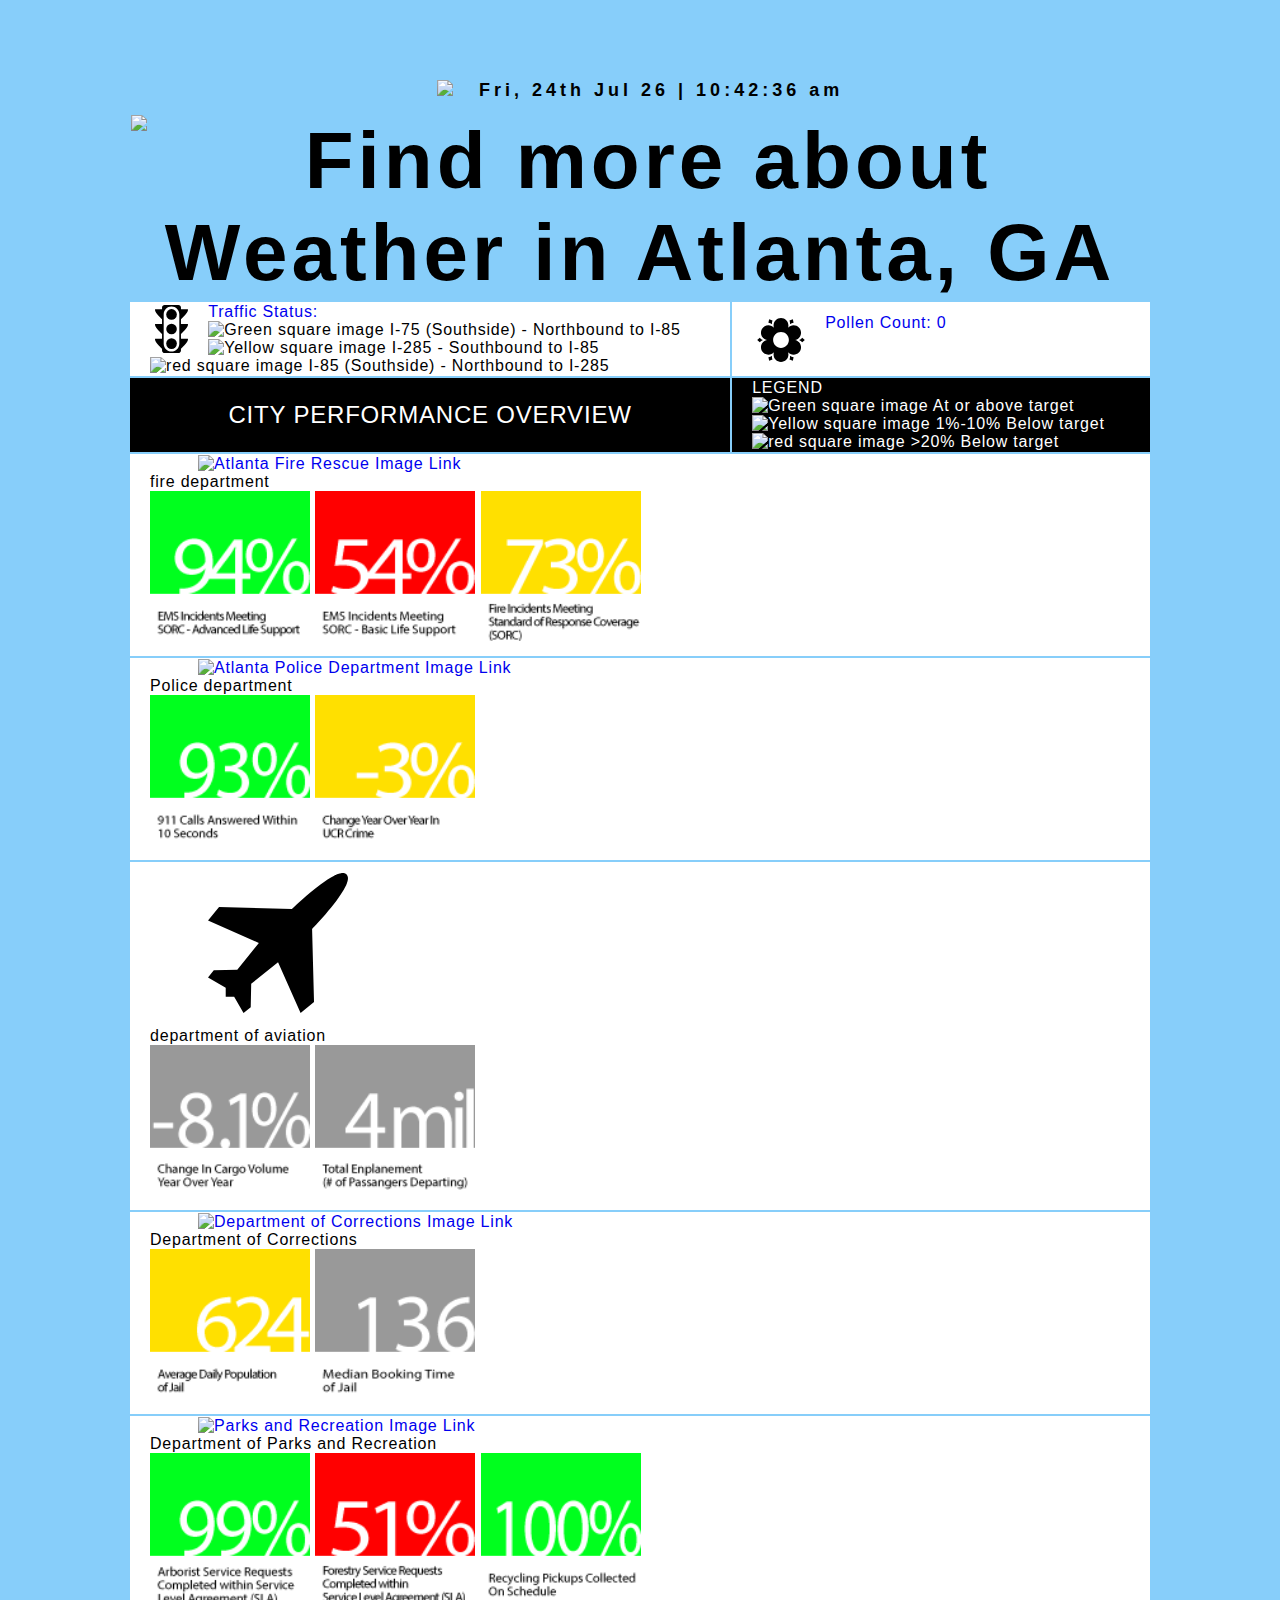
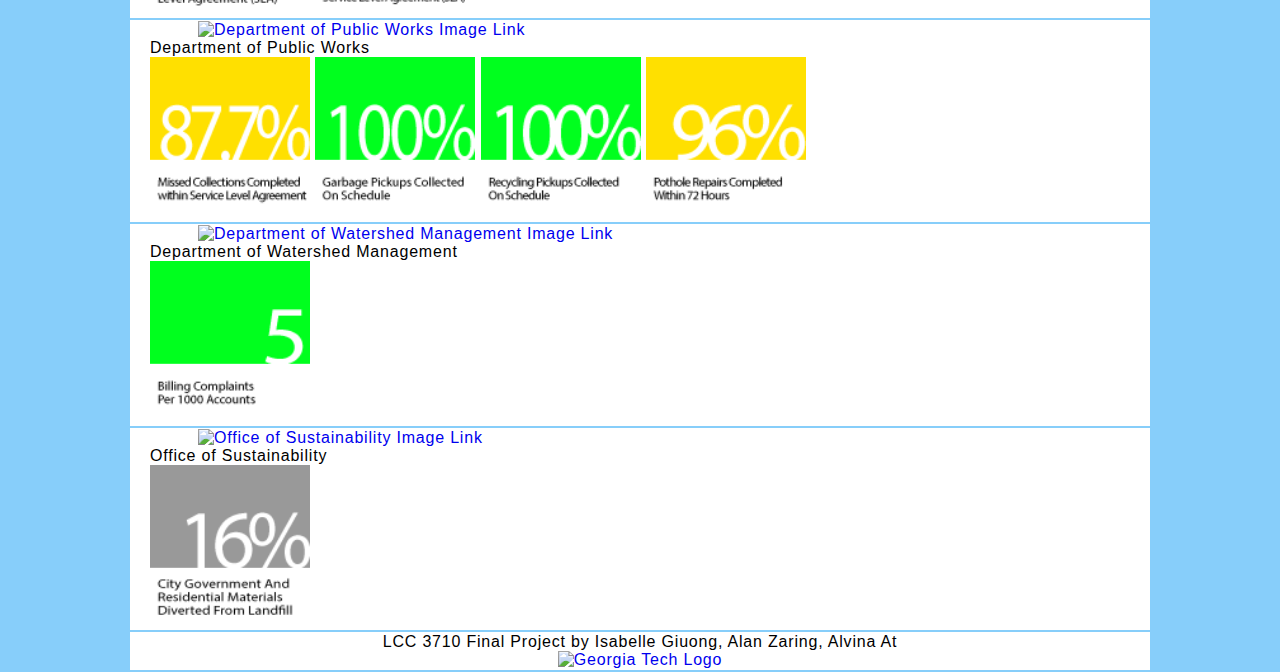
==== commit 343d4add: "Added changing css feature for index page!" ====
--- a/index.html
+++ b/index.html
@@ -2,7 +2,27 @@
 <html>
 <title>Atlanta Dashboard</title>
 <head>
-	<link href="indexStyle.css" rel = "stylesheet" type = "text/css" media = "screen">
+	<script language="JavaScript">
+	<!--
+	// Changing CSS script from http://css-tricks.com/snippets/javascript/different-stylesheet-pending-the-time-of-day/
+	// with modification by Alvina Atmadja
+	// for demo purposes only!
+	function getStylesheet() {
+	      var currentTime = new Date().getHours();
+	      if (7<= currentTime&&currentTime < 17) {
+	       document.write("<link href='indexStyle.css' rel = 'stylesheet' type = 'text/css' media = 'screen'>");
+	      }
+	      if ( (17 <= currentTime&&currentTime <=24) || (0 <= currentTime&&currentTime < 7) ) {
+	       document.write("<link href='indexStyle2.css' rel = 'stylesheet' type = 'text/css' media = 'screen'>");
+	      }
+	}
+
+	getStylesheet();
+	-->
+	</script>
+
+	<noscript> <link href="indexStyle.css" rel = "stylesheet" type = "text/css" media = "screen"> </noscript>
+
 	<meta author = "Isabelle Giuong">
 	<meta name="description" content="Atlanta Dashboard by Team A Squared">
 </head>
@@ -14,7 +34,7 @@
  <tr> <!-- row 0 -->
  	<th colspan = "3" class = "header">
 		<!-- ATLANTA, GA -->
-		<a href="index.html"><img src="images/background/atlanta.png" id = "city"></a>
+		<img src="images/background/atlanta.png" id = "city">
 		<!-- Clock Part 1 - Put Anywhere Before Part 2 -->
 		<script language="JavaScript">
 		// Anytime Anywhere Web Page Clock Generator
--- a/indexStyle2.css
+++ b/indexStyle2.css
@@ -0,0 +1,104 @@
+.header{
+	font-size: 5em;
+	text-align: center;
+	color: black;
+	letter-spacing: 0.05em;
+
+}
+
+.invert{
+	background-color: black;
+	color: white;
+}
+h4{
+	/*margin-bottom: 0px; */
+	/*margin-top: 0px;*/
+	/*text-align: center;*/
+}
+
+td{
+	background-color: white;
+	padding: 10px 20px;
+}
+#footer{
+	text-align: center;
+	/*font-size: 24px;*/
+}
+.righty{
+	float: right;
+	margin-right: 240px;
+}
+
+body, html{
+	/*margin:0;*/
+	/*padding:0;*/
+	font-family: Arial, Verdana, sans-serif;
+	background-color: #1F4787;
+	letter-spacing: 0.05em;
+	height:100%;
+	}
+body{
+	/*background-image: url("images/background/skyline.png");
+  background-position: bottom;
+ /*background-repeat: no-repeat;*/
+  /*background-attachment: fixed;*/
+
+}
+.wrapper{
+	margin-top: 20px;
+	margin-left: auto;
+	margin-right: auto;
+	margin-bottom: 20px;
+	width: 1024px;
+
+/*	display: block;*/
+	/*text-align: center;*/
+}
+.logo{
+	height: 3em;
+}
+.lefty{
+	margin-right: 20px;
+	margin-left: 5px;
+	float: left;
+	padding-top: 2px;
+}
+.data{
+	height: 10em;
+}
+a:link{
+
+text-decoration:none;
+}
+
+.icon { 
+ 	width: 10em;
+ 	height: 10em;
+ 	margin: 0 3em; }
+#title {
+	text-transform: uppercase;
+	font-size: 1.5em;
+	text-align: center;
+
+	}
+#city{
+	width:400px;
+	/*height:auto;*/
+	/*float:left;*/
+/*	position:absolute;
+	bottom: 0;*/
+}
+ .legendColor{
+	width:15px;
+	}
+
+table{
+	margin-bottom: 100px;
+}
+.dept{
+  text-transform:capitalize;
+  font-size: 24px;
+}
+#gt{
+	width: 300px;
+}
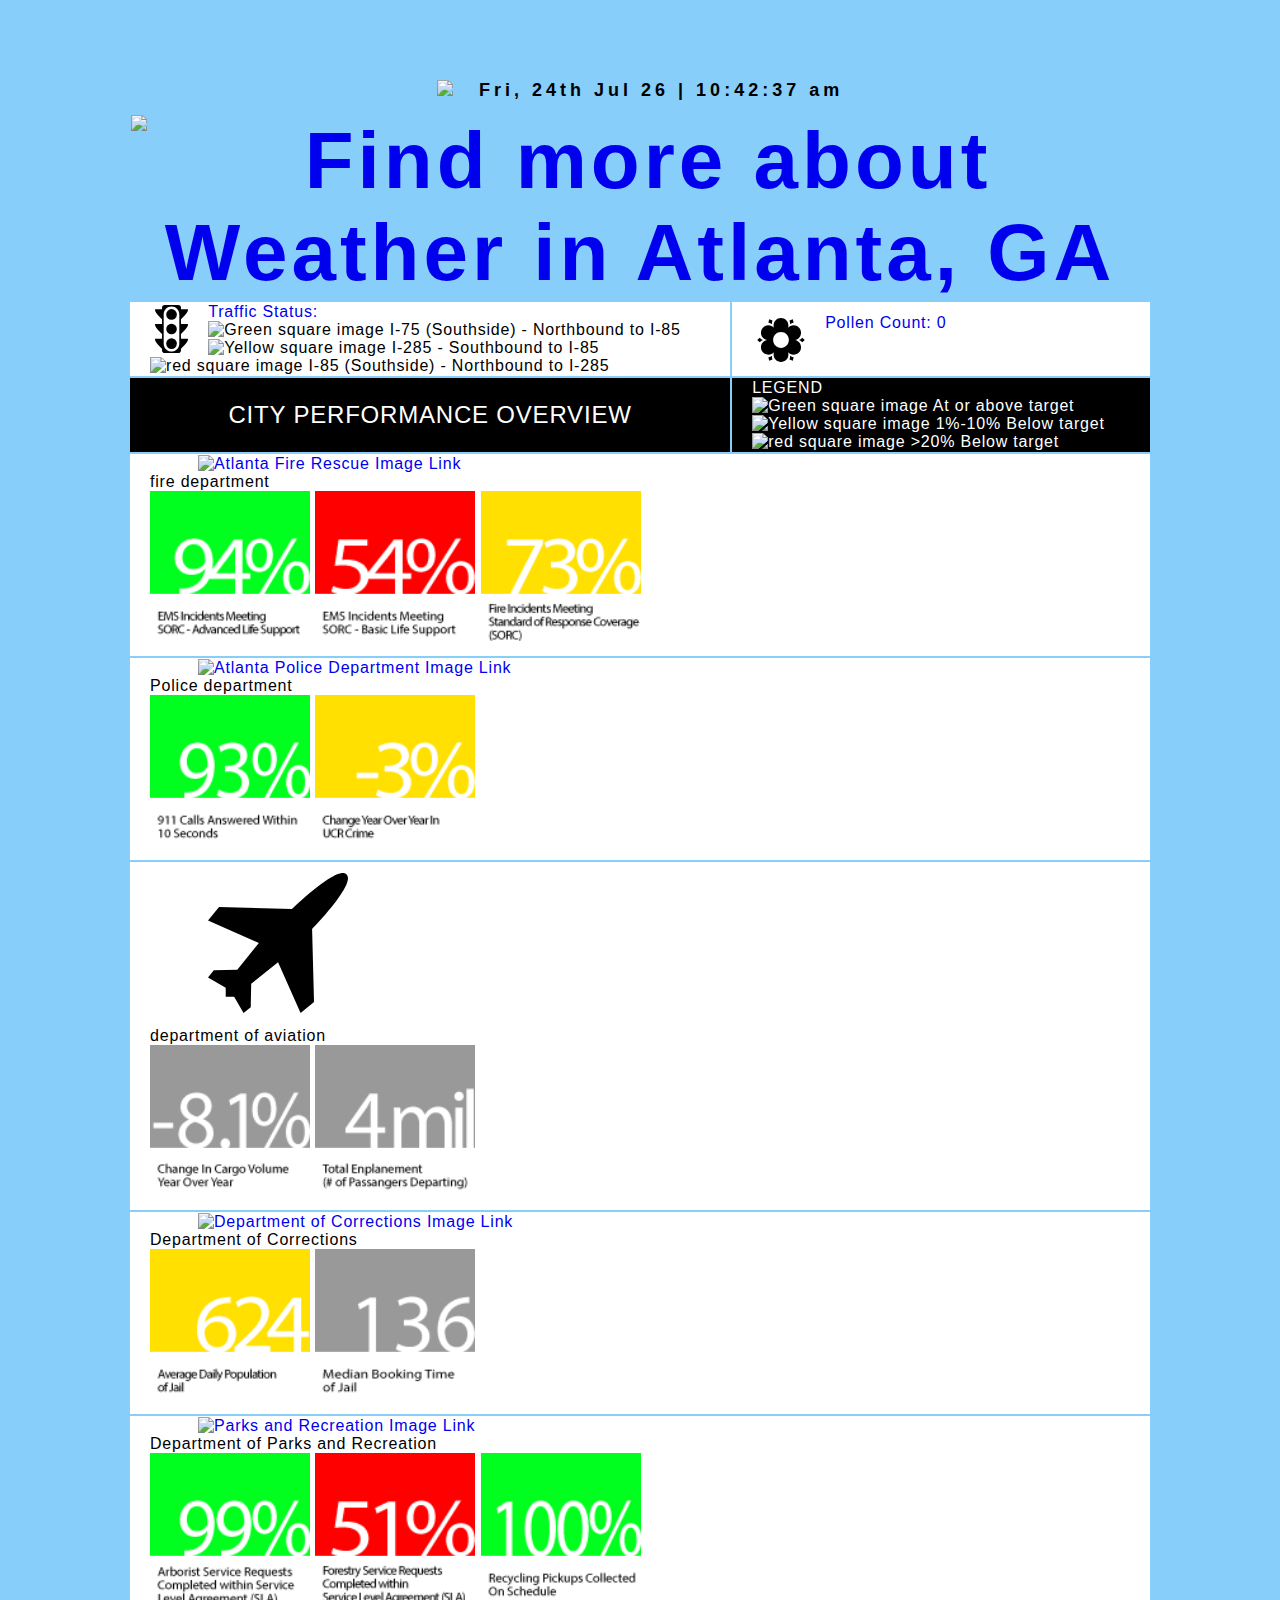
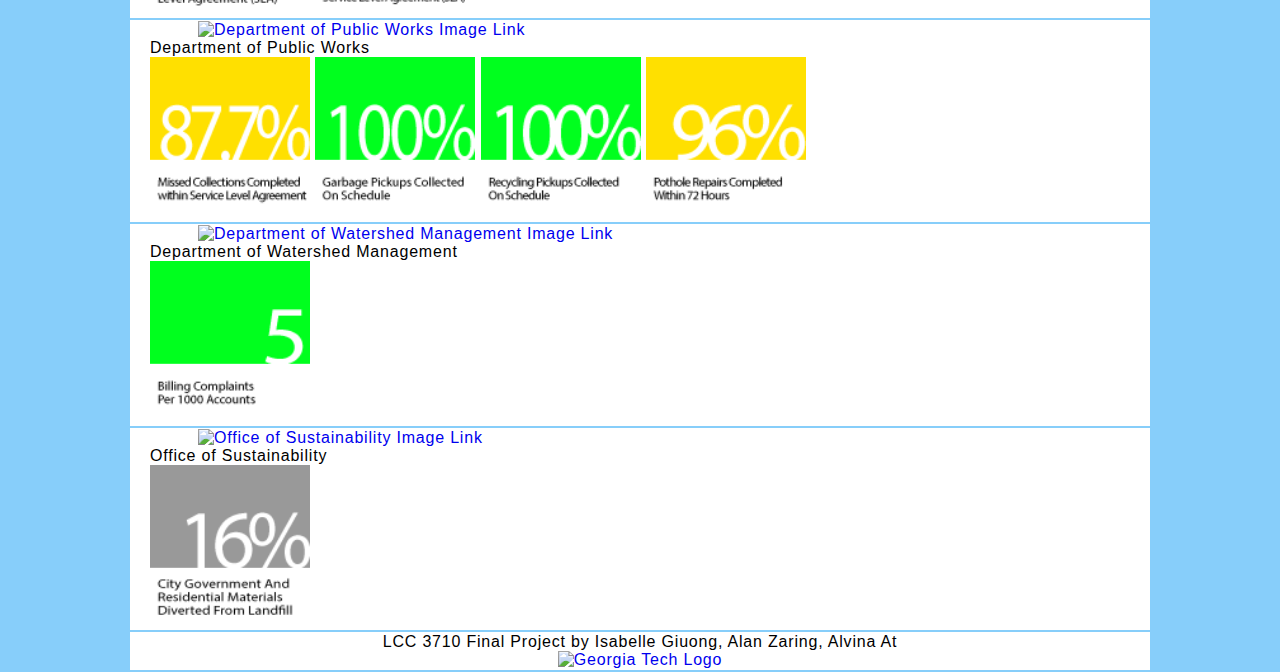
==== commit 5bfc5346: "Added link to weather forecast on click" ====
--- a/index.html
+++ b/index.html
@@ -122,7 +122,7 @@
 
 
 		<!-- Weather widget!! -->
-		<span><img src="http://weathersticker.wunderground.com/weathersticker/cgi-bin/banner/ban/wxBanner?bannertype=wu_clean2day_cond&airportcode=KPDK&ForcedCity=Atlanta&ForcedState=GA&zip=30332&language=EN" alt="Find more about Weather in Atlanta, GA" width="180" /></a></span>
+		<span><a href="http://www.wunderground.com/cgi-bin/findweather/getForecast?query=zmw:30301.1.99999&bannertypeclick=wu_clean2day" title="Atlanta, Georgia Weather Forecast" target="_blank"><img src="http://weathersticker.wunderground.com/weathersticker/cgi-bin/banner/ban/wxBanner?bannertype=wu_clean2day_cond&airportcode=KPDK&ForcedCity=Atlanta&ForcedState=GA&zip=30332&language=EN" alt="Find more about Weather in Atlanta, GA" width="180" /></a></span>
 
 		<!-- Weather widget end -->
 	<!-- </div> -->
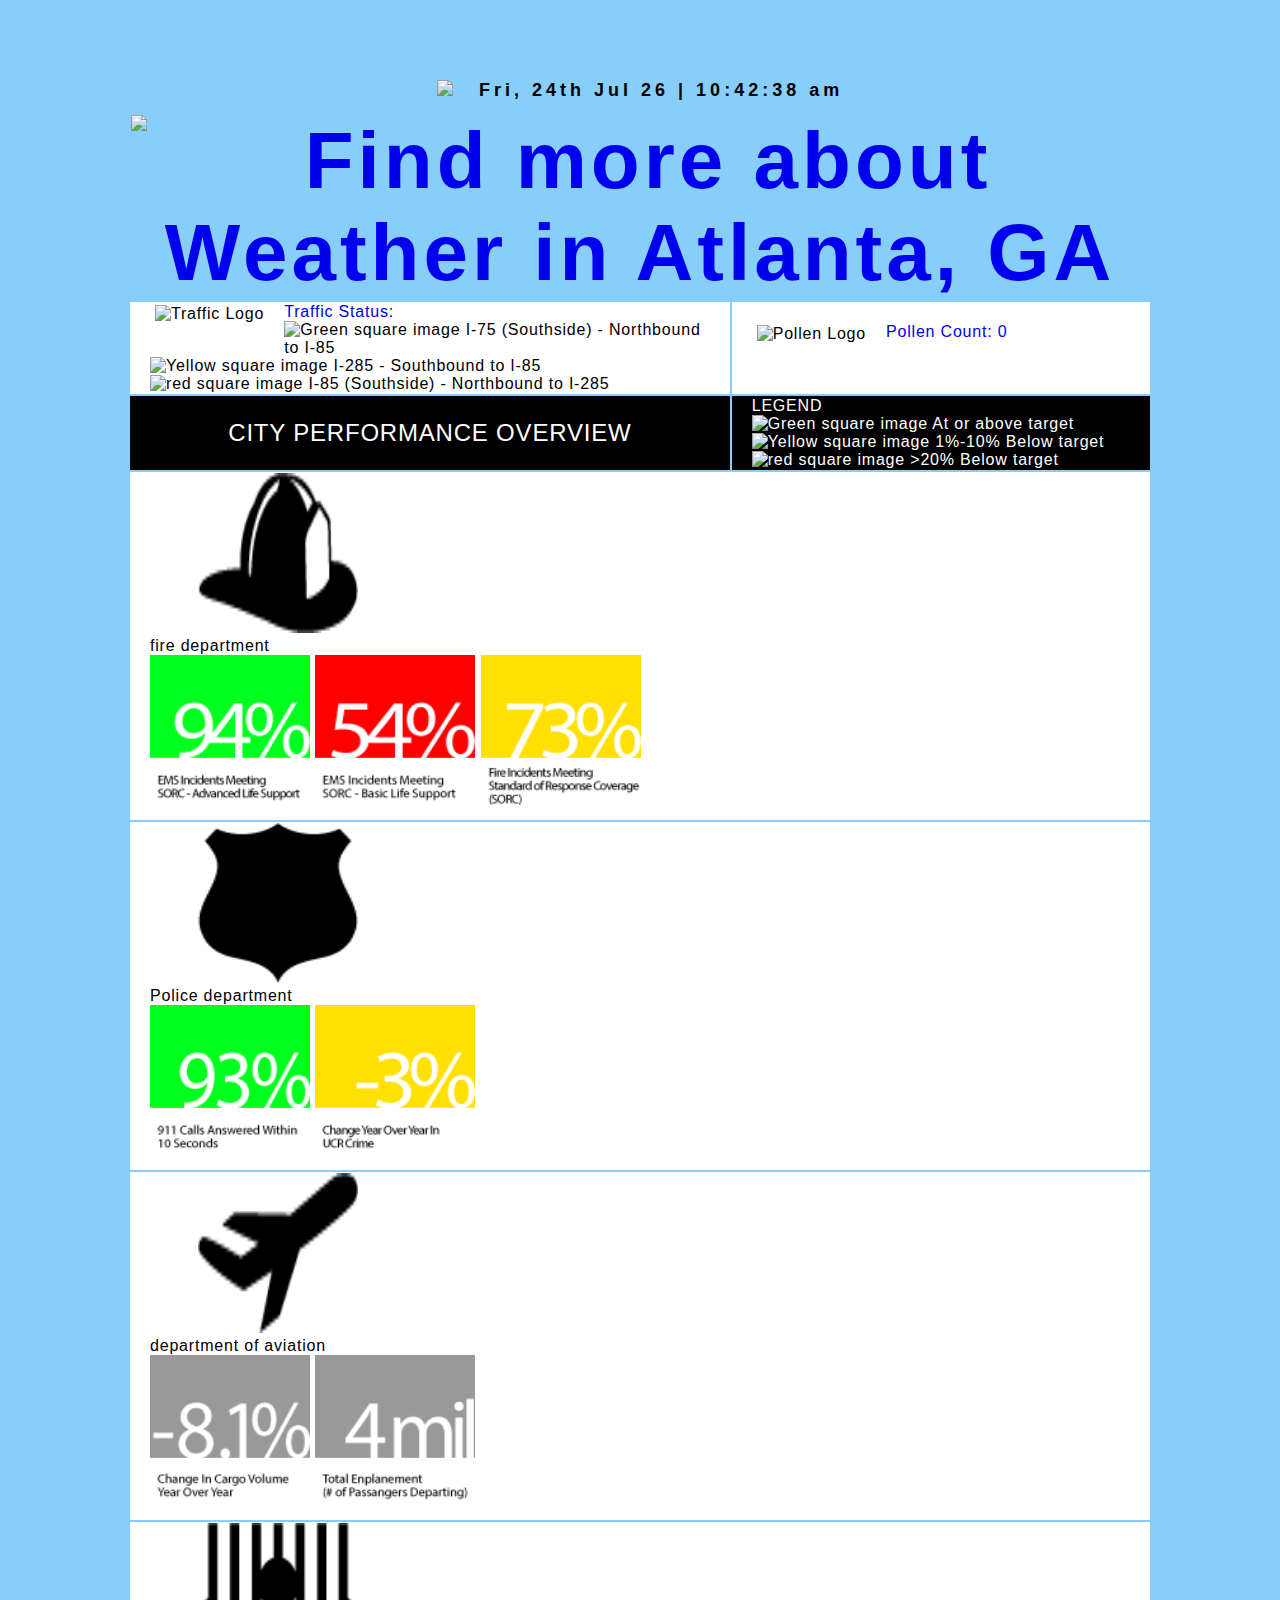
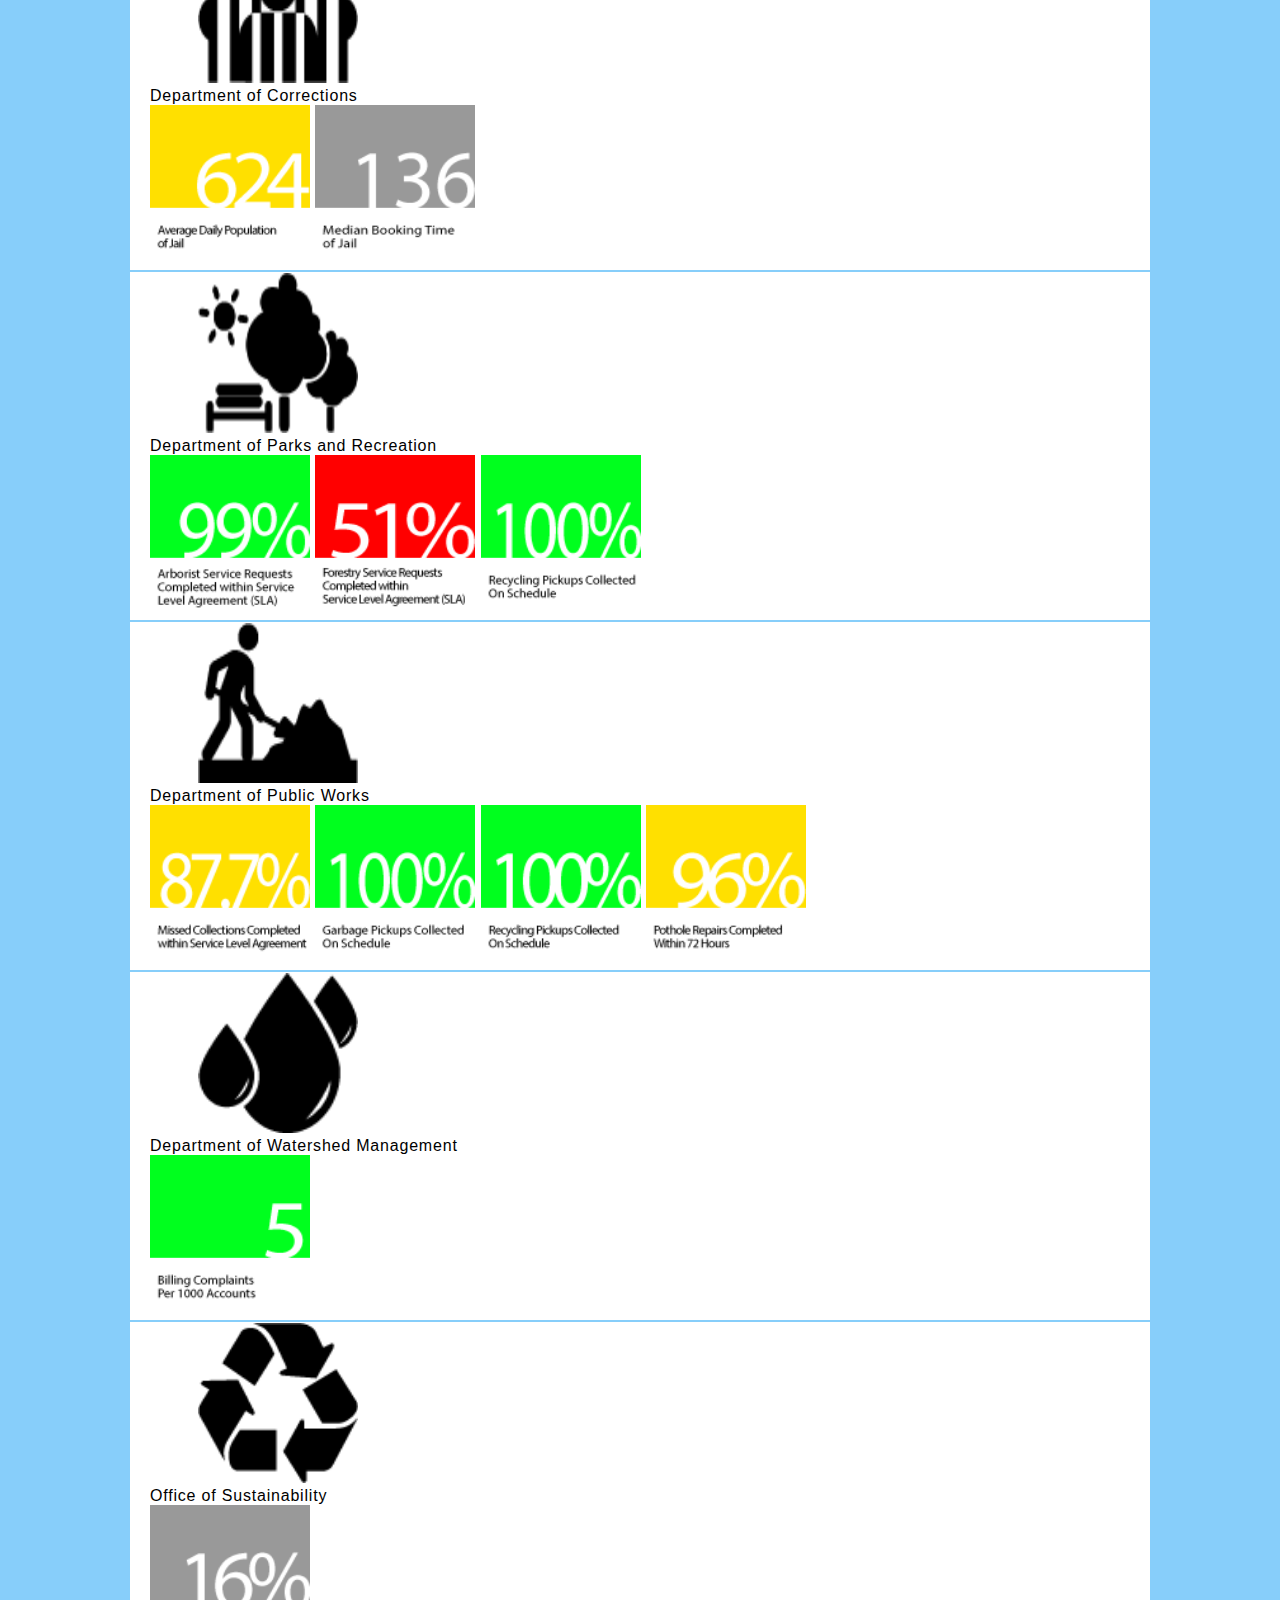
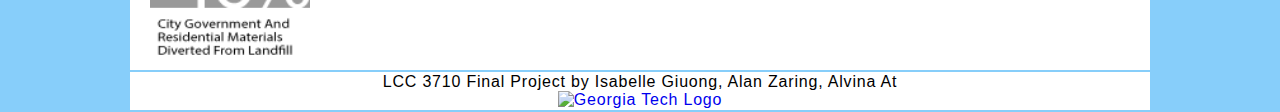
==== commit 5efee4ea: "Update index.html" ====
--- a/index.html
+++ b/index.html
@@ -131,21 +131,21 @@
 
 	<tr> <!-- row 1  -->
 		<td colspan = "1">
-			<img class = "logo lefty" src="images/icons/traffic.svg" alt="Traffic Logo" title="Traffic Logo">
+			<img class = "logo lefty" src="images/iconspng/traffic.svg" alt="Traffic Logo" title="Traffic Logo">
 			<a href= "http://shar.es/Deey8">Traffic Status:</a>
 				<div class = "righty"><div>
-				<img class ="legendColor" src="images/legend/green.svg" alt="Green square image" title="Green Square"/> I-75 (Southside) - Northbound to I-85
-				</div>
-
-				<div><img class ="legendColor" src="images/legend/yellow.svg" alt="Yellow square image" title="Yellow Square"/> I-285 - Southbound to I-85
-				</div>
-				<div><img class ="legendColor" src="images/legend/red.svg" alt="red square image" title="red Square"/> I-85 (Southside) - Northbound to I-285
+				<img class ="legendColor" src="images/legendpng/Legend_green.png" alt="Green square image" title="Green Square"/> I-75 (Southside) - Northbound to I-85
+				</div>
+
+				<div><img class ="legendColor" src="images/legendpng/Legend_yellow.png" alt="Yellow square image" title="Yellow Square"/> I-285 - Southbound to I-85
+				</div>
+				<div><img class ="legendColor" src="images/legendpng/Legend_red.png" alt="red square image" title="red Square"/> I-85 (Southside) - Northbound to I-285
 				</div>
 				<div>
 
 		</td>
 		<td colspan="1">
-			<div><img class ="logo lefty" src="images/icons/pollen.svg" alt="Pollen Logo" title="Pollen Logo">
+			<div><img class ="logo lefty" src="images/iconspng/pollen.svg" alt="Pollen Logo" title="Pollen Logo">
 			<a href="http://www.atlantaallergy.com/pollencount.aspx">Pollen Count: 0</a>
 			</div>
 		</td>
@@ -158,17 +158,17 @@
 		</td>
 		<td colspan = "1" class ="invert">LEGEND
 					<div>
-				<img class ="legendColor" src="images/legend/green.svg" alt="Green square image" title="Green Square"/> At or above target
-				</div>
-
-				<div><img class ="legendColor" src="images/legend/yellow.svg" alt="Yellow square image" title="Yellow Square"/> 1%-10% Below target</div>
-				<div><img class ="legendColor" src="images/legend/red.svg" alt="red square image" title="red Square"/> >20% Below target
-				</div>
-		</td>
-	</tr>
-	<tr>
-		<td colspan = "2">
-			<div class = "lefty"> <a href="fire.html"><!-- comment --><img class="icon" src="images/icons/fire.svg" alt="Atlanta Fire Rescue Image Link" title="Atlanta Fire Rescue"/></a> </div> <div class = "dept">fire department</div>
+				<img class ="legendColor" src="images/legendpng/Legend_green.png" alt="Green square image" title="Green Square"/> At or above target
+				</div>
+
+				<div><img class ="legendColor" src="images/legendpng/Legend_yellow.png" alt="Yellow square image" title="Yellow Square"/> 1%-10% Below target</div>
+				<div><img class ="legendColor" src="images/legendpng/Legend_red.png" alt="red square image" title="red Square"/> >20% Below target
+				</div>
+		</td>
+	</tr>
+	<tr>
+		<td colspan = "2">
+			<div class = "lefty"> <a href="fire.html"><!-- comment --><img class="icon" src="images/iconspng/fire helmet.png" alt="Atlanta Fire Rescue Image Link" title="Atlanta Fire Rescue"/></a> </div> <div class = "dept">fire department</div>
 			<!-- <div id = "fire"> -->
 			<a href="fire.html"><!-- comment --><img class="data" src="images/landing page data/fire1.png" alt="Atlanta Fire Rescue Image Link" title="Atlanta Fire Rescue"/></a>
 			<a href="fire.html"><!-- comment --><img class="data" src="images/landing page data/fire2.png" alt="Atlanta Fire Rescue Image Link" title="Atlanta Fire Rescue"/></a>
@@ -178,7 +178,7 @@
 	<tr>
 		<td colspan = "2">
 			<div class = "lefty">
-			<a href="police.html"><!-- comment --><img class ="icon" src="images/icons/police.svg" alt="Atlanta Police Department Image Link" title="Atlanta Police Department"/></a></div><div class = "dept">Police department</div>
+			<a href="police.html"><!-- comment --><img class ="icon" src="images/iconspng/Police badge.png" alt="Atlanta Police Department Image Link" title="Atlanta Police Department"/></a></div><div class = "dept">Police department</div>
 			<a href="police.html"><!-- comment --><img class ="data" src="images/landing page data/police1.png" alt="Atlanta Police Department Image Link" title="Atlanta Police Department"/></a>
 			<a href="police.html"><!-- comment --><img class ="data" src="images/landing page data/police2.png" alt="Atlanta Police Department Image Link" title="Atlanta Police Department"/></a>
 	
@@ -186,7 +186,7 @@
 	</tr>
 	<tr>	
 		<td colspan = "2">
-			<div class = "lefty"><a href="aviation.html"><!-- comment --><img class="icon" src="images/icons/aviation.svg" alt="Department of Aviation Image Link" title="Department of Aviation"/></a></div><div class = "dept">department of aviation</div>
+			<div class = "lefty"><a href="aviation.html"><!-- comment --><img class="icon" src="images/iconspng/plane_tilted.png" alt="Department of Aviation Image Link" title="Department of Aviation"/></a></div><div class = "dept">department of aviation</div>
 			<a href="aviation.html"><!-- comment --><img class="data" src="images/landing page data/aviation1.png" alt="Department of Aviation Image Link" title="Department of Aviation"/></a>
 
 			<a href="aviation.html"><!-- comment --><img class="data" src="images/landing page data/aviation2.png" alt="Department of Aviation Image Link" title="Department of Aviation"/></a>
@@ -194,14 +194,14 @@
 	</tr>
  <!-- row 2  -->
 	<tr>	<td colspan = "2">
-		<div class = "lefty"><a href="corrections.html"><!-- comment --><img class="icon" src="images/icons/corrections.svg" alt="Department of Corrections Image Link" title="Department of Corrections"/></a></div><div class = "dept">Department of Corrections</div>
+		<div class = "lefty"><a href="corrections.html"><!-- comment --><img class="icon" src="images/iconspng/prison & bars.png" alt="Department of Corrections Image Link" title="Department of Corrections"/></a></div><div class = "dept">Department of Corrections</div>
 			<a href="corrections.html"><!-- comment --><img class="data" src="images/landing page data/correction1.png" alt="Department of Corrections Image Link" title="Department of Corrections"/></a>
 			<a href="corrections.html"><!-- comment --><img class="data" src="images/landing page data/correction2.png" alt="Department of Corrections Image Link" title="Department of Corrections"/></a>
 		</td>
 	</tr>
 	<tr>
 		<td colspan = "2">
-		<div class = "lefty"><a href="parksandrec.html"><!-- comment --><img class="icon" src="images/icons/parks and rec.svg" alt="Parks and Recreation Image Link" title="Parks and Recreation"/></a></div><div class = "dept">Department of Parks and Recreation</div>
+		<div class = "lefty"><a href="parksandrec.html"><!-- comment --><img class="icon" src="images/iconspng/parks and sun.png" alt="Parks and Recreation Image Link" title="Parks and Recreation"/></a></div><div class = "dept">Department of Parks and Recreation</div>
 			<a href="parksandrec.html"><!-- comment --><img class="data" src="images/landing page data/parks1.png" alt="Parks and Recreation Image Link" title="Parks and Recreation"/></a>
 			<a href="parksandrec.html"><!-- comment --><img class="data" src="images/landing page data/parks2.png" alt="Parks and Recreation Image Link" title="Parks and Recreation"/></a>
 			<a href="parksandrec.html"><!-- comment --><img class="data" src="images/landing page data/parks3.png" alt="Parks and Recreation Image Link" title="Parks and Recreation"/></a>
@@ -209,21 +209,21 @@
 	</tr>
 	<tr>
 		<td colspan = "2">
-			<div class = "lefty"><a href="public works.html"><!-- comment --><img class="icon" src="images/icons/public works.svg" alt="Department of Public Works Image Link" title="Department of Public Works"/></a></div><div class = "dept">Department of Public Works</div>
-			<a href="public works.html"><!-- comment --><img class="data" src="images/landing page data/public1.png" alt="Department of Public Works Image Link" title="Department of Public Works"/></a>
-			<a href="public works.html"><!-- comment --><img class="data" src="images/landing page data/public2.png" alt="Department of Public Works Image Link" title="Department of Public Works"/></a>
-			<a href="public works.html"><!-- comment --><img class="data" src="images/landing page data/public3.png" alt="Department of Public Works Image Link" title="Department of Public Works"/></a>
-			<a href="public works.html"><!-- comment --><img class="data" src="images/landing page data/public4.png" alt="Department of Public Works Image Link" title="Department of Public Works"/></a>
+			<div class = "lefty"><a href="waste.html"><!-- comment --><img class="icon" src="images/iconspng/public work.png" alt="Department of Public Works Image Link" title="Department of Public Works"/></a></div><div class = "dept">Department of Public Works</div>
+			<a href="waste.html"><!-- comment --><img class="data" src="images/landing page data/public1.png" alt="Department of Public Works Image Link" title="Department of Public Works"/></a>
+			<a href="waste.html"><!-- comment --><img class="data" src="images/landing page data/public2.png" alt="Department of Public Works Image Link" title="Department of Public Works"/></a>
+			<a href="waste.html"><!-- comment --><img class="data" src="images/landing page data/public3.png" alt="Department of Public Works Image Link" title="Department of Public Works"/></a>
+			<a href="waste.html"><!-- comment --><img class="data" src="images/landing page data/public4.png" alt="Department of Public Works Image Link" title="Department of Public Works"/></a>
 		</td>
 	</tr>
 	<tr>		<td colspan = "2">
-		<div class = "lefty"><a href="watershed"><!-- comment --><img class="icon" src="images/icons/watershed.svg" alt="Department of Watershed Management Image Link" title="Department of Watershed Management"/></a></div><div class = "dept">Department of Watershed Management</div>
+		<div class = "lefty"><a href="watershed"><!-- comment --><img class="icon" src="images/iconspng/water_drops.png" alt="Department of Watershed Management Image Link" title="Department of Watershed Management"/></a></div><div class = "dept">Department of Watershed Management</div>
 			<a href="watershed.html"><!-- comment --><img class="data" src="images/landing page data/watershed.png" alt="Department of Watershed Management Image Link" title="Department of Watershed Management"/></a>
 		</td>
 	</tr>
 		<tr>
 		<td colspan = "2">
-			<div class = "lefty"><a href="sustainability.html"><!-- comment --><img class="icon" src="images/icons/sustainability.svg" alt="Office of Sustainability Image Link" title="Office of Sustainability"/></a></div><div class = "dept">Office of Sustainability</div>
+			<div class = "lefty"><a href="sustainability.html"><!-- comment --><img class="icon" src="images/iconspng/recycle.png" alt="Office of Sustainability Image Link" title="Office of Sustainability"/></a></div><div class = "dept">Office of Sustainability</div>
 			<a href="sustainability.html"><!-- comment --><img class="data" src="images/landing page data/sustainability.png" alt="Office of Sustainability Image Link" title="Office of Sustainability"/></a>
 		</td>
 	</tr>
